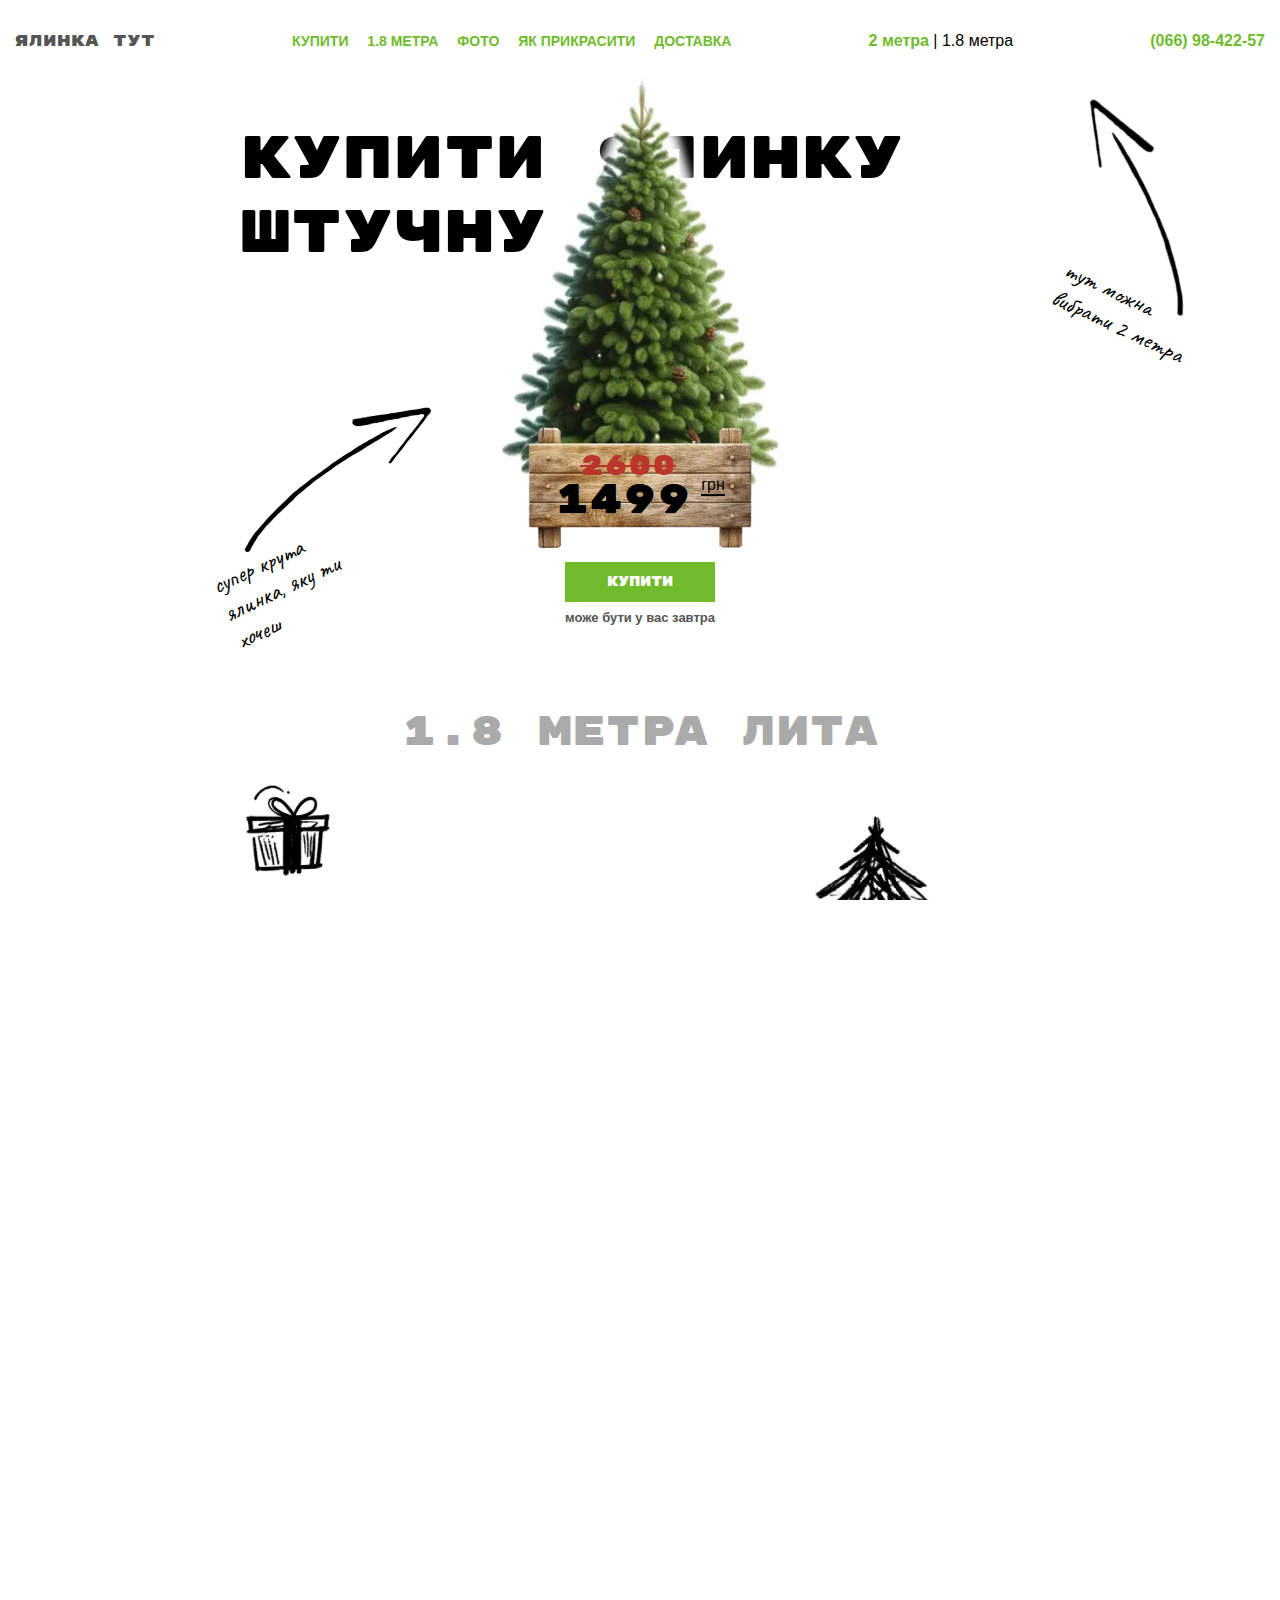
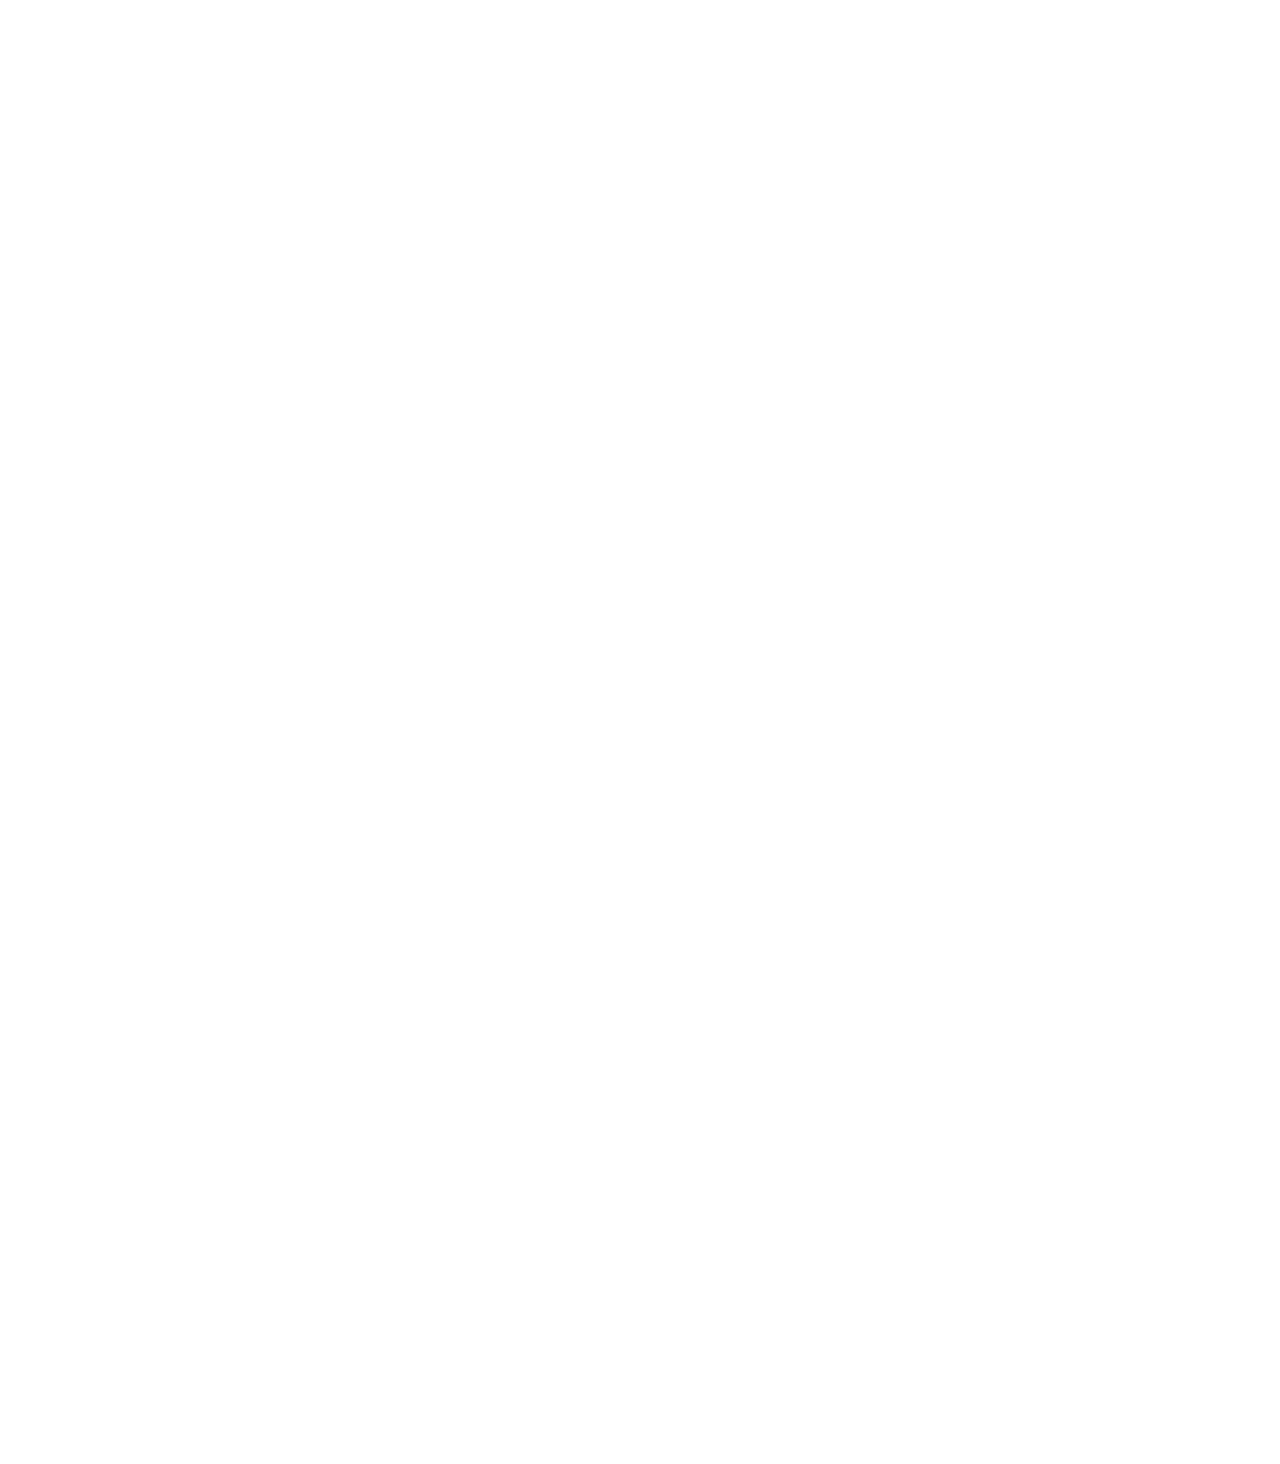
==== 180sm.html @ 0a66b837 "done with 1.8m page" ====
﻿<!DOCTYPE html>
<html lang="uk">
<head>
    <meta charset="utf-8" />
    <meta name="viewport" content="width=device-width, initial-scale=1">
    <title>Ялинка Штучна 1.8м - Купити з Доставкою (2100+ Замовлень)</title>
    <meta name="description" content="Штучна ялинка 1.8м доступна для замовлення. Відмінна якість, доставка по всій Україні. Швидка доставка та краща ціна на ринку. Понад 2100+ задоволених клієнтів">
    <meta name="keywords" content="штучна ялинка, купити ялинку, новорічна ялинка, ялинка 2 метри, доставка ялинки, прикраса ялинки, ялинка з доставкою Україна">
    <meta property="og:title" content="линка Штучна 1.8м" />
    <meta property="og:description" content="Штучна ялинка 1.8м доступна для замовлення. Відмінна якість, доставка по всій Україні. Швидка доставка та краща ціна на ринку. Понад 2100+ задоволених клієнтів">
    <meta property="og:type" content="product" />
    <meta property="og:site_name" content="Ялинка ТУТ">
    <meta property="og:url" content="https://elkatut.com/" />
    <meta property="og:image" content="https://elkatut.com/image/elka_180sm.webp" />
    <meta http-equiv="content-language" content="uk-UA">
    <meta name="robots" content="index, follow">
    <link rel="stylesheet" type="text/css" href="style.css">
    <link rel="preconnect" href="https://fonts.googleapis.com">
    <link rel="preconnect" href="https://fonts.gstatic.com" crossorigin>
    <script type="application/ld+json">
        {
            "@context": "https://schema.org",
            "@type": "Product",
            "name": "Ялинка Штучна 1.8м",
            "image": "/image/elka_180sm.webp",
            "description": "штучна ялинка служить роками, без догляду та чищення, полегшуючи святковий клопіт",
            "brand": {
                "@type": "Thing",
                "name": "Ялинка ТУТ"
            },
            "offers": {
                "@type": "Offer",
                "priceCurrency": "UAH",
                "price": "1499",
                "itemCondition": "https://schema.org/NewCondition",
                "availability": "https://schema.org/InStock",
                "seller": {
                    "@type": "Organization",
                    "name": "Ялинка ТУТ"
                }
            }
        }
    </script>
</head>
<body>
    <div id="preloader">
        ЯЛИНКА ТУТ
    </div>
    <header id="header" itemscope itemtype="http://schema.org/WebSite">
        <div class="header__box">
            <h3 class="logo">
                ЯЛИНКА ТУТ
            </h3>
            <nav class="nav" role="navigation" itemscope itemtype="http://schema.org/SiteNavigationElement">
                <a href="#promo" class="nav__item" itemprop="url">КУПИТИ</a>
                <a href="#about" class="nav__item" itemprop="url">1.8 МЕТРА</a>
                <a href="#photo" class="nav__item" itemprop="url">ФОТО</a>
                <a href="#question" class="nav__item" itemprop="url">ЯК ПРИКРАСИТИ</a>
                <a href="#delivery" class="nav__item" itemprop="url">ДОСТАВКА</a>
            </nav>
            <div class="lang">
                <a href="index.html" class="lang__item">2 метра</a> |
                <span class="lang__item">1.8 метра</span>
            </div>
            <div class="phone">
                <a href="tel:+380669842257" class="phone__item">(066) 98-422-57</a>
            </div>
        </div>
    </header>
    <main>
        <section id="promo" itemscope itemtype="http://schema.org/Product">
            <h1 class="promo__title" itemprop="name">КУПИТИ ЯЛИНКУ ШТУЧНУ</h1>
            <img src="image/elka_180sm.webp" class="promo__img" width="299" height="442" itemprop="image" alt="ялинка штучна фотографія">
            <div class="promo__price" itemprop="offers" itemscope itemtype="http://schema.org/Offer">
                <meta itemprop="priceCurrency" content="UAH">
                <span class="price__old">2600</span>
                <div class="price__new" itemprop="price">
                    <span class="price__amount">1499</span>
                    <span class="price__currency">грн</span>
                </div>
            </div>
            <button class="button__buy">КУПИТИ</button>
            <span class="promo__advice">може бути у вас завтра</span>
            <div class="promo__air air__left">
                <img src="image/arrow.png" width="195" height="150" loading="lazy" alt="показати">
                <p>супер крута ялинка, яку ти хочеш</p>
            </div>
            <div class="promo__air air__right">
                <img src="image/arrow.png" width="195" height="150" loading="lazy" alt="показати">
                <p>тут можна вибрати 2 метра</p>
            </div>
        </section>
        <section id="about" itemscope itemtype="http://schema.org/Thing">
            <h2 class="about__title" itemprop="name">1.8 МЕТРА ЛИТА</h2>
            <div class="wrap about__box">
                <div class="about__content">
                    <h3>Недорого</h3>
                    <p itemprop="description">
                        Ми маємо прямого постачальника ялинок із ціною 1499 грн. Тоді як вартість у конкурентів значно завищена.
                    </p>
                    <h3>Україна</h3>
                    <p>
                        Вже доставлено 2100+ замовлень у ваші міста: Київ, Хмельницький, Вінниця, Львів, Рівне та по всій Україні.
                    </p>
                </div>
                <img src="image/elka_sketch.webp" class="about__img" width="332" height="400" loading="lazy" itemprop="image" alt="малюнок ялинки">
                <div class="about__air">
                    <img src="image/christmas_gift.png" class="air__gift" width="100" height="100" loading="lazy" alt="подарунок">
                    <img src="image/deer.png" class="air__deer" width="118" height="150" loading="lazy" alt="новорічний олень">
                    <img src="image/star.png" class="air__star" width="79" height="100" loading="lazy" alt="різдвяна зірка">
                </div>
            </div>
        </section>
        <section id="photo" itemscope itemtype="http://schema.org/ItemList">
            <h2 class="photo__title">ФОТО</h2>
            <div class="wrap">
                <ol class="photo__list" itemprop="itemListElement" itemscope itemtype="http://schema.org/ListItem">
                    <li class="photo__item" itemprop="item" itemscope itemtype="http://schema.org/ImageObject">
                        <img src="image/mini_180sm_1.webp" width="171" height="128" loading="lazy" alt="фотографія ялинки">
                        <meta itemprop="name" content="фотографія ялинки"/>
                    </li>
                    <li class="photo__item" itemprop="item" itemscope itemtype="http://schema.org/ImageObject">
                        <img src="image/mini_180sm_2.webp" width="171" height="128" loading="lazy" alt="підставка для ялинки">
                        <meta itemprop="name" content="підставка для ялинки"/>
                    </li>
                    <li class="photo__item" itemprop="item" itemscope itemtype="http://schema.org/ImageObject">
                        <img src="image/mini_180sm_3.webp" width="171" height="128" loading="lazy" alt="вигляд збоку">
                        <meta itemprop="name" content="вигляд збоку"/>
                    </li>
                </ol>
                <div class="photo__frame">
                    <img src="image/photo_180sm.webp" width="533" height="400" loading="lazy" alt="фото елки">
                </div>
                <div class="photo__content">
                    <h3>В Наявності</h3>
                    <ul>
                        <li>- 1.8 метра висота</li>
                        <li>- 1.1 метра охоплення</li>
                        <li>- 14 рядів і 266 гілочок</li>
                        <li>- зелений колір</li>
                        <li>- 4.6 кг ваги</li>
                        <li>- 3 частини</li>
                        <li>- 3 ножки</li>
                        <li>- пласмасова підставка</li>
                        <li>- виробник: Україна</li>
                    </ul>
                    <button class="button__buy">КУПИТИ</button>
                </div>
            </div>
        </section>
        <section id="question" itemscope itemtype="http://schema.org/FAQPage">
            <h2 class="question__title">ЯК ПРИКРАСИТИ</h2>
            <dl class="question__list">
                <div class="question__item" itemscope itemprop="mainEntity" itemtype="http://schema.org/Question">
                    <dt itemprop="name">Як вибрати?</dt>
                    <dd itemprop="acceptedAnswer" itemscope itemtype="http://schema.org/Answer">
                        <span itemprop="text">
                            Вибирайте за стилем та ціною. Дивіться на фото, зверніть увагу на розміри, якість, тип хвої та знижку звичайно ж (:
                        </span>
                    </dd>
                    <img src="image/snowman.png" width="63" height="80" loading="lazy" alt="сніговик">
                </div>
                <div class="question__item" itemscope itemprop="mainEntity" itemtype="http://schema.org/Question">
                    <dt itemprop="name">Як гарно прикрасити?</dt>
                    <dd itemprop="acceptedAnswer" itemscope itemtype="http://schema.org/Answer">
                        <span itemprop="text">
                            Почніть із гірлянд, додайте кулі, використовуйте верхівку, увімкніть вогники та завершіть дрібними прикрасами для дітей.
                        </span>
                    </dd>
                    <img src="image/snow_hat.png" width="72" height="80" loading="lazy" alt="шапка">
                </div>
                <div class="question__item" itemscope itemprop="mainEntity" itemtype="http://schema.org/Question">
                    <dt itemprop="name">Як малювати ялинки?</dt>
                    <dd itemprop="acceptedAnswer" itemscope itemtype="http://schema.org/Answer">
                        <span itemprop="text">
                            Малюйте вертикальну лінію для стовбура, а потім зигзаги для гілок. Додайте прикраси, хвою та грайте з кольором.
                        </span>
                    </dd>
                    <img src="image/tree.png" width="55" height="80" loading="lazy" alt="малюнок ялинки">
                </div>
                <div class="question__item" itemscope itemprop="mainEntity" itemtype="http://schema.org/Question">
                    <dt itemprop="name">Де купити?</dt>
                    <dd itemprop="acceptedAnswer" itemscope itemtype="http://schema.org/Answer">
                        <span itemprop="text">
                            На сайті elkatut.com можна вибрати гарну ялинку та отримати її з доставкою прямо до дверей будинку.
                        </span>
                    </dd>
                    <img src="image/gift.png" width="77" height="80" loading="lazy" alt="подарунок">
                </div>
                <div class="question__item" itemscope itemprop="mainEntity" itemtype="http://schema.org/Question">
                    <dt itemprop="name">Як вбирати?</dt>
                    <dd itemprop="acceptedAnswer" itemscope itemtype="http://schema.org/Answer">
                        <span itemprop="text">
                            Розкидайте світильники, потім кулі різних розмірів, додайте мішуру-змійку, поставте верхівку-королеву і доповніть веселими дрібницями!
                        </span>
                    </dd>
                    <img src="image/sock.png" width="55" height="80" loading="lazy" alt="новорічний носок">
                </div>
                <div class="question__item" itemscope itemprop="mainEntity" itemtype="http://schema.org/Question">
                    <dt itemprop="name">Чим відрізняється від смереки?</dt>
                    <dd itemprop="acceptedAnswer" itemscope itemtype="http://schema.org/Answer">
                        <span itemprop="text">
                            Ялинка має більш щільні, м'які голки і гілки, що звисають, у той час як смерека - жорсткі, колючі голки і висхідні гілки.
                        </span>
                    </dd>
                    <img src="image/christmas_ball.png" width="63" height="80" loading="lazy" alt="різдвяна куля">
                </div>
            </dl>
        </section>
        <section id="delivery">
            <h2 class="delivery__title">ДОСТАВКА</h2>
            <div class="wrap delivery__box">
                <div class="delivery__option">
                    <h3>Оплата</h3>
                    <div class="delivery__img">
                        <img src="image/master_card.png" width="65" height="40" alt="кредитна карта">
                        <img src="image/hryvna.png" width="59" height="40" alt="готівка">
                    </div>
                    <p>Приймаємо платежі онлайн через кредитну карту і готівкою при наложеному платежі.</p>
                    <div class="advice">Ви можете придбати штучну ялинку: <h6>київ</h6>, <h6>львів</h6>, <h6>вінниця</h6>, <h6>хмельницький</h6> та в інших містах <h6>України</h6>.</div>
                </div>
                <div class="delivery__option">
                    <h3>Повернення</h3>
                    <div class="delivery__img">
                        <img src="image/nova_poshta.png" width="40" height="40" alt="нова пошта">
                        <img src="image/ukrposhta.png" width="27" height="40" alt="укр пошта">
                    </div>
                    <p>Ми відправляємо і новою поштою, і укр поштою.</p>
                    <div class="advice">Відсутність ознак використання товару, забруднень, сторонніх запахів; наявність ярликів; збережений товарний вигляд.</div>
                </div>
            </div>
            <button class="button__buy">КУПИТИ</button>
            <div class="delivery__air air__left">
                <img src="image/arrow.png" width="195" height="150" loading="lazy" alt="вибрати">
                <p>найкраща в житті покупка </p>
            </div>
            <div class="delivery__air air__right">
                <img src="image/arrow.png" width="195" height="150" loading="lazy" alt="вибрати">
                <p>ми тебе не змушуємо, бо ти сам цього хочеш (:</p>
            </div>
        </section>
    </main>
    <div id="modal">
        <div class="modal__content">
            <h2 class="modal__title">Замовити Ялинку</h2>
            <div class="wrap modal__box">
                <div class="modal__choice">
                    <strong>Оплата:</strong>
                    <div class="choice__item">
                        <label>Готівка
                            <input type="radio" name="payment" value="cash" checked>
                            <span class="radio__button">
                                <i class="check"></i>
                            </span>
                        </label>
                    </div>
                    <div class="choice__item">
                        <label>Кредитна карта
                            <input type="radio" name="payment" value="online">
                            <span class="radio__button">
                                <i class="check"></i>
                            </span>
                        </label>
                    </div>
                    <hr>
                    <strong>Доставка:</strong>
                    <div class="choice__item">
                        <label>Нова пошта
                            <input type="radio" name="service" value="nova" checked>
                            <span class="radio__button">
                                <i class="check"></i>
                            </span>
                        </label>
                    </div>
                    <div class="choice__item">
                        <label>Укр пошта
                            <input type="radio" name="service" value="ukr">
                            <span class="radio__button">
                                <i class="check"></i>
                            </span>
                        </label>
                    </div>
                </div>
                <div class="modal__contact">
                    <form id="formSubmit" class="contact__form" method="post">
                        <input type="text" id="name" name="name" placeholder="Тарас Шевченко" required>
                        <input type="tel" id="phone" name="phone" placeholder="067 35 55 499" required>
                        <input type="text" id="town" name="town" placeholder="місто Корець" required>
                        <input type="text" id="post" name="post" placeholder="Відділеня НП або УП" required>
                        <input type="hidden" name="title" value="Ялинка (1.8м)">
                        <input type="hidden" name="price" id="price" value="1499">
                        <input type="hidden" name="payment" id="payment" value="cash">
                        <input type="hidden" name="service" id="service" value="nova">
                        <input type="submit" value="Готово">
                    </form>
                    <div class="contact__or">- або -</div>
                    <div class="contact__social">
                        <h4 class="social__link" data-link="https://www.olx.ua/d/uk/obyavlenie/kupiti-monopolya-bank-bez-mezh-1200-zamovlen-IDU4BZt.html">OLX</h4>
                        <h4 class="social__link" data-link="https://t.me/managerr02">Телеграм</h4>
                        <a href="viber://add?number=380669842257" target="_blank">Вайбер</a>
                    </div>
                </div>
            </div>
        </div>
    </div>
    <!-- CSS and JS files -->
    <link href="https://fonts.googleapis.com/css2?family=Caveat:wght@400&family=Rubik+Mono+One&display=swap" rel="stylesheet">
    <script src="script.js" defer></script>
    <!-- Analytics -->
    <script async src="https://www.googletagmanager.com/gtag/js?id=G-5ESJX0ZSVE"></script>
    <script>
        window.dataLayer = window.dataLayer || [];
        function gtag() { dataLayer.push(arguments); }
        gtag('js', new Date());
        gtag('config', 'G-5ESJX0ZSVE');
    </script>
    <!-- Hotjar Tracking Code for https://monopolytut.com/ -->
    <script>
        (function (h, o, t, j, a, r) {
        h.hj =
            h.hj ||
            function () {
            (h.hj.q = h.hj.q || []).push(arguments);
            };
        h._hjSettings = { hjid: 3811296, hjsv: 6 };
        a = o.getElementsByTagName('head')[0];
        r = o.createElement('script');
        r.async = 1;
        r.src = t + h._hjSettings.hjid + j + h._hjSettings.hjsv;
        a.appendChild(r);
        })(window, document, 'https://static.hotjar.com/c/hotjar-', '.js?sv=');
    </script>
</body>
</html>
---- style.css ----
html,body{height:100%;margin:0;font-family:'Open Sans',sans-serif;scroll-behavior:smooth;overflow-x:hidden;cursor:url('cursor/default.png'),default}section{display:flex;flex-direction:column;align-items:center;padding:0 10px}a,button{text-decoration:none;font-weight:bold;color:#6fbb2c;cursor:url('cursor/pointer.png'),default}#preloader{position:fixed;top:0;left:0;width:100%;height:100%;display:flex;justify-content:center;align-items:center;font-family:monospace;font-weight:bold;font-size:16px;background-color:#FFF;color:#555;user-select:none;transition:opacity 1s ease,visibility 1s ease;visibility:visible;opacity:1;z-index:99}.preloader__hide{visibility:hidden!important;opacity:0!important}#header{margin:15px}#header .header__box{display:flex;justify-content:space-between;align-items:center}#header .logo{font-family:'Rubik Mono One',sans-serif;font-weight:400;font-size:16px;color:#555;user-select:none}#header .nav{font-size:14px}#header .nav .nav__item:not(:last-child){margin-right:15px}#header .phone{display:flex;flex-direction:column}#promo{position:relative}#promo .promo__title{max-width:800px;margin-bottom:-200px;font-family:'Rubik Mono One',sans-serif;font-weight:400;font-size:60px}#promo .promo__img{max-width:100%;max-height:442px}#promo .promo_description{display:flex;justify-content:center;align-items:center;width:380px;height:125px;margin-top:-100px;background-image:url('image/wood.webp');background-position:50%;background-size:contain;background-repeat:no-repeat;font-weight:bold;text-align:center}#promo .promo__price{display:flex;flex-direction:column;justify-content:center;align-items:center;width:230px;height:150px;margin-top:-100px;background-image:url('image/wood.webp');background-position:50%;background-size:contain;background-repeat:no-repeat;font-weight:bold;text-align:center}#promo .promo__price .price__old{margin-left:-24px;margin-bottom:-8px;font-family:'Rubik Mono One',sans-serif;font-weight:400;font-size:28px;text-decoration:line-through;color:#bb352c}#promo .promo__price .price__new{display:flex;align-items:flex-start}#promo .promo__price .price__new .price__amount{font-family:'Rubik Mono One',sans-serif;font-weight:400;font-size:40px}#promo .promo__price .price__new .price__currency{margin-left:10px;border-bottom:2px solid #000;font-weight:400}#promo .promo__advice{margin-top:8px;font-size:13px;font-weight:bold;color:#555}#promo .promo__air{position:absolute;top:50%;left:50%;font-family:'Caveat',cursive}#promo .promo__air p{width:150px;font-size:24px;transform:rotate(-25deg) translate(0,-50px)}#promo .air__left{transform:translate(-400px,50px)}#promo .air__right{top:0;transform:translate(400px,50px)}#promo .air__right img{transform:scaleX(-1);rotate:30deg}#promo .air__right p{transform:rotate(25deg) translate(0,-30px)}#about{position:relative;margin-top:50px}#about .about__title{font-family:'Rubik Mono One',sans-serif;font-weight:400;font-size:40px;color:#aaa}#about .about__box{display:flex;align-items:flex-end;max-width:800px}#about .about__content{margin-right:15px;z-index:2}#about .about__content h3{margin-bottom:10px;font-family:'Rubik Mono One',sans-serif;font-weight:400;font-size:18px;color:#555}#about .about__content p{margin-top:0;font-family:'Caveat',cursive;font-size:24px}#about .about__img{width:330px}#about .about__air{position:absolute;top:50%;left:50%;transform:translate(-50%,-50%);z-index:1}#about .about__air .air__gift{height:100px;transform:translate(-250px,-110px)}#about .about__air .air__deer{height:118px;transform:translate(-500px,175px)}#about .about__air .air__star{height:100px;transform:translate(400px,80px)}#photo{margin-top:50px}#photo .photo__title{font-family:'Rubik Mono One',sans-serif;font-weight:400;font-size:40px;color:#aaa}#photo .photo__box{display:flex}#photo .photo__list{position:relative;padding:0;width:170px;height:400px;list-style:none;overflow:hidden}#photo .photo__list img{width:170px}#photo .photo__list::after{content:'';position:absolute;bottom:0;left:0;width:100%;height:100px;background-image:linear-gradient(to top,#fff,transparent)}#photo .photo__frame{width:533px;margin:0 20px}#photo .photo__content h3{margin-bottom:10px;font-family:'Rubik Mono One',sans-serif;font-weight:400;font-size:18px;color:#555}#photo .photo__content ul{margin-top:0;padding:0;font-family:'Caveat',cursive;font-size:24px;list-style:none}#question{margin-top:50px}#question .question__title{font-family:'Rubik Mono One',sans-serif;font-weight:400;font-size:40px;color:#aaa}#question .question__list{display:flex;flex-wrap:wrap;justify-content:center;max-width:1200px}#question .question__list .question__item{position:relative;max-width:300px;margin-right:15px;margin-bottom:30px;padding-left:65px}#question .question__list .question__item dt{position:relative;margin-bottom:10px;font-family:'Rubik Mono One',sans-serif;font-weight:400;font-size:18px;color:#555;z-index:2}#question .question__list .question__item dd{position:relative;margin-top:0;padding:0;font-family:'Caveat',cursive;font-size:24px;list-style:none;z-index:2}#question .question__list .question__item img{position:absolute;left:0;top:40px;height:80px;z-index:1}#delivery{position:relative;margin-top:50px;padding-bottom:100px}#delivery .delivery__title{font-family:'Rubik Mono One',sans-serif;font-weight:400;font-size:40px;color:#aaa}#delivery .delivery__box{display:flex;justify-content:space-between;width:800px;margin-bottom:30px}#delivery .delivery__option{max-width:380px;font-family:'Caveat',cursive;font-size:24px}#delivery .delivery__option h3{margin-bottom:10px;font-family:'Rubik Mono One',sans-serif;font-weight:400;font-size:18px;color:#555}#delivery .delivery__option .delivery__img{height:40px}#delivery .delivery__option .delivery__img img{height:40px}#delivery .delivery__option .advice{display:flex;align-items:center;flex-wrap:wrap;font-size:18px;color:#555}#delivery .delivery__option .advice h6{margin:0 5px;font-size:18px}#delivery .delivery__air{position:absolute;top:50%;left:50%;font-family:'Caveat',cursive}#delivery .delivery__air p{width:150px;font-size:24px}#delivery .air__left{transform:translate(-400px,65px)}#delivery .air__left p{transform:rotate(-25deg) translate(-65px,-230px)}#delivery .air__left img{transform:scaleX(-1) rotate(210deg)}#delivery .air__right{top:0;transform:translate(200px,340px)}#delivery .air__right img{transform:rotate(210deg)}#delivery .air__right p{transform:rotate(25deg) translate(110px,-275px)}#modal{position:fixed;left:0;top:0;display:none;width:100%;height:100%;background-color:rgba(0,0,0,0.4);transition:opacity 1s ease;z-index:3}#modal .modal__content{display:flex;flex-direction:column;align-items:center;margin:auto;padding:20px;width:auto;background-color:#fefefe;border:1px solid #888;border-radius:15px;box-shadow:0 30px 15px -20px #333}#modal .modal__content .modal__title{margin-top:5px;font-family:'Rubik Mono One',sans-serif;font-weight:400;font-size:40px;color:#AAA}#modal .modal__content .modal__choice{display:flex;flex-direction:column;align-items:flex-end;width:200px;margin-right:15px}#modal .modal__content .modal__choice strong{margin:5px 0;font-family:'Rubik Mono One',sans-serif;font-weight:400;font-size:18px;color:#555}#modal .modal__content .modal__choice .choice__item{display:flex;align-items:center;margin-bottom:5px}#modal .modal__content .modal__choice .choice__item input[type="radio"]{display:none}#modal .modal__content .modal__choice .choice__item input[type="radio"]:checked+.radio__button .check{transform:translate(-50%,-50%) scale(1)}#modal .modal__content .modal__choice .choice__item .radio__button{width:20px;height:20px;margin-left:10px;border-radius:50%;background:#fff;border:2px solid #6fbb2c;display:inline-block;position:relative}#modal .modal__content .modal__choice .choice__item .radio__button .check{width:13px;height:13px;border-radius:50%;background:#6fbb2c;position:absolute;top:50%;left:50%;transform:translate(-50%,-50%) scale(0);transition:300ms transform ease-in-out}#modal .modal__content .modal__choice .choice__item label{display:flex;align-items:center;flex-wrap:wrap;font-size:18px;color:#555}#modal .modal__content .modal__choice .choice__item *{cursor:url('cursor/pointer.png'),default}#modal .modal__content .modal__contact{display:flex;flex-direction:column;align-items:center;width:230px}#modal .modal__content .modal__contact .contact__form{display:flex;flex-direction:column}#modal .modal__content .modal__contact .contact__form input{margin-top:5px;padding:12px 12px;font-size:16px;border:5px solid #c3c3c3;outline:0;cursor:url('cursor/pointer.png'),default}#modal .modal__content .modal__contact .contact__form input[type='submit']{padding:12px 20px;background:#6fbb2c;font-family:'Rubik Mono One',cursive;font-weight:400;color:#fff;outline:0;border:0}#modal .modal__content .modal__contact .contact__or{margin:15px 0}#modal .modal__content .modal__contact .contact__social{display:flex;justify-content:space-between;width:100%}#modal .modal__content .modal__contact .contact__social h4{margin:0;color:#6fbb2c;cursor:url('cursor/pointer.png'),default}.wrap{display:flex}.button__buy{width:150px;padding:12px 20px;background:#6fbb2c;font-family:'Rubik Mono One',cursive;font-weight:400;color:#fff;outline:0;border:0}img{-webkit-user-select:none;-moz-user-select:none;-ms-user-select:none;user-select:none;pointer-events:none}::selection{background-color:#AAA;color:#FFF}@media(max-width:862px){#header .logo{display:none}#header .nav{display:none}#promo .promo__title{font-size:42px}#promo .promo__air{display:none}#about .about__box{flex-direction:column;align-items:center}#about .about__air{display:none}#photo .wrap{flex-direction:column;align-items:center}#photo .photo__list{display:flex;height:auto;width:auto}#delivery .delivery__box{flex-direction:column;align-items:center;width:auto;padding:10px}#delivery .delivery__air{display:none}#modal .modal__content{margin:30px;overflow-y:scroll}#modal .modal__content .modal__title{font-size:30px;text-align:center}#modal .modal__content .modal__box{flex-direction:column;align-items:flex-end}#modal .modal__content .modal__choice{margin-right:0}}
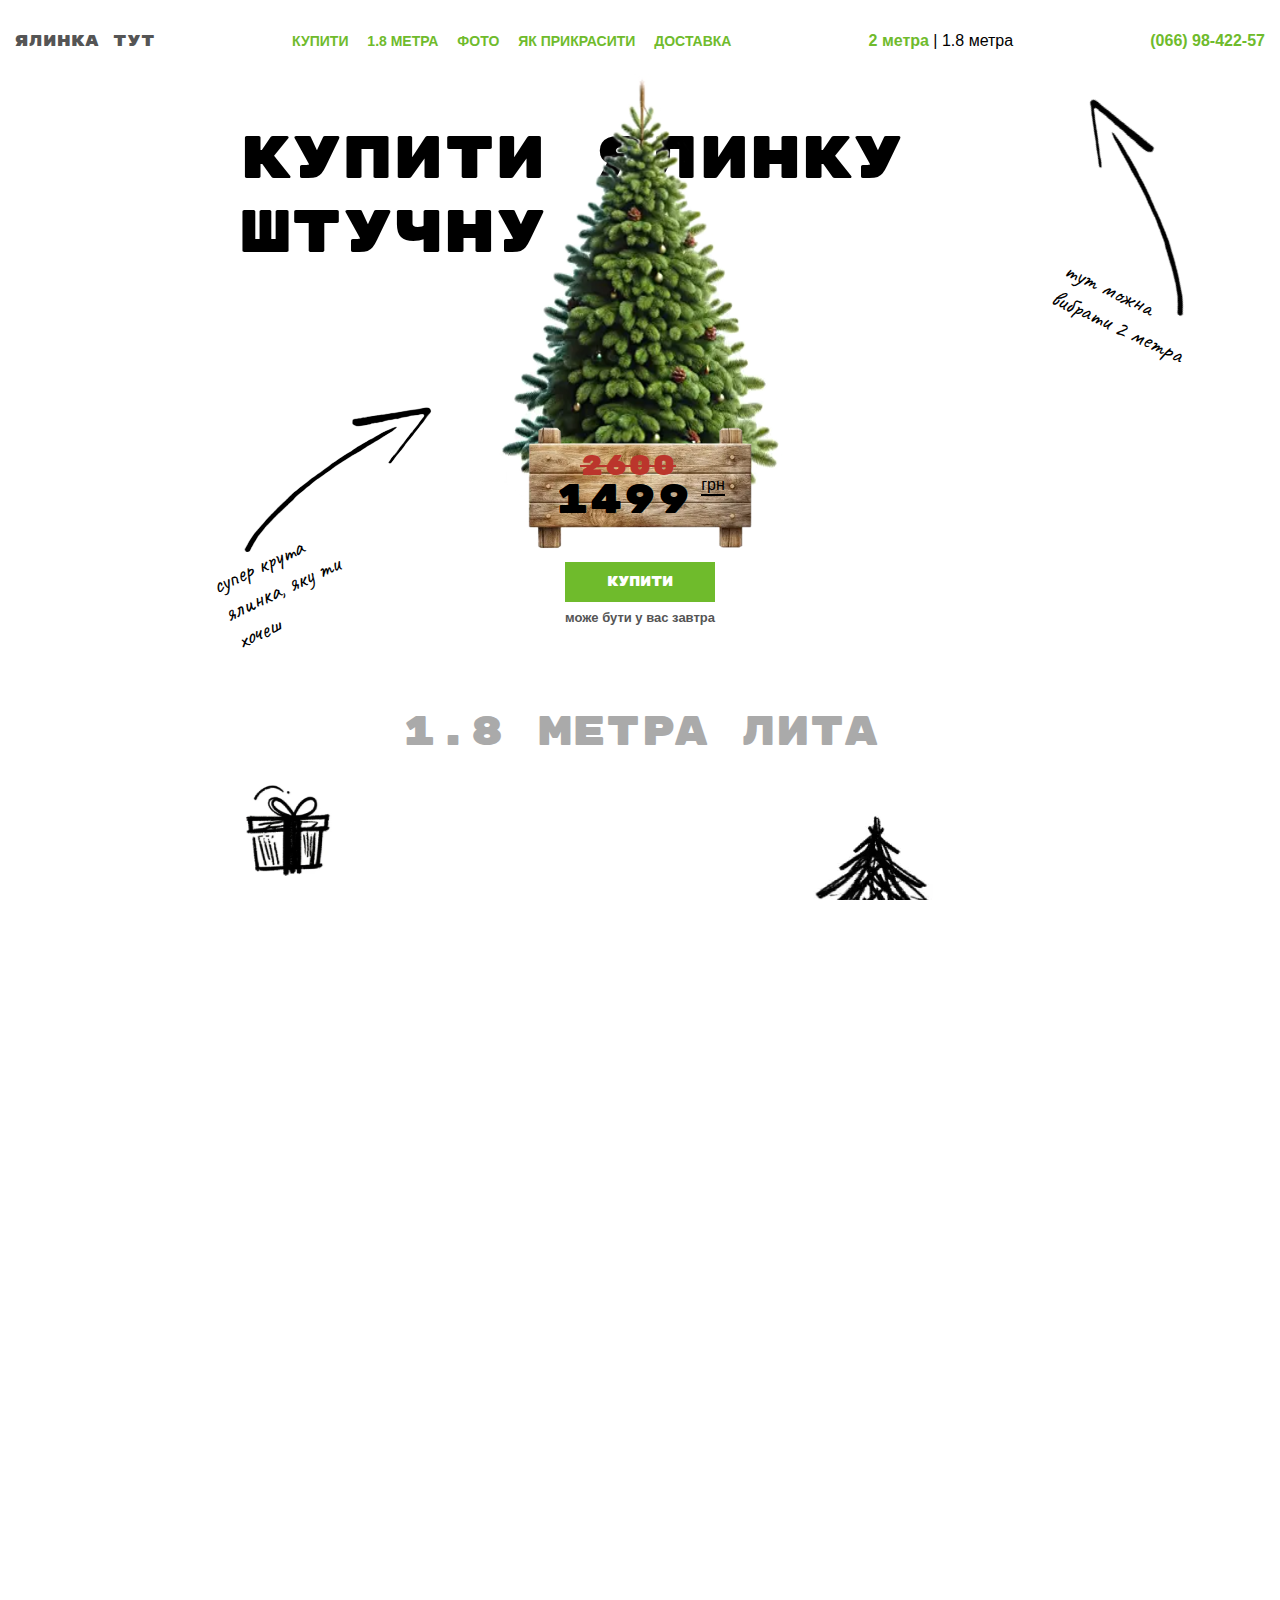
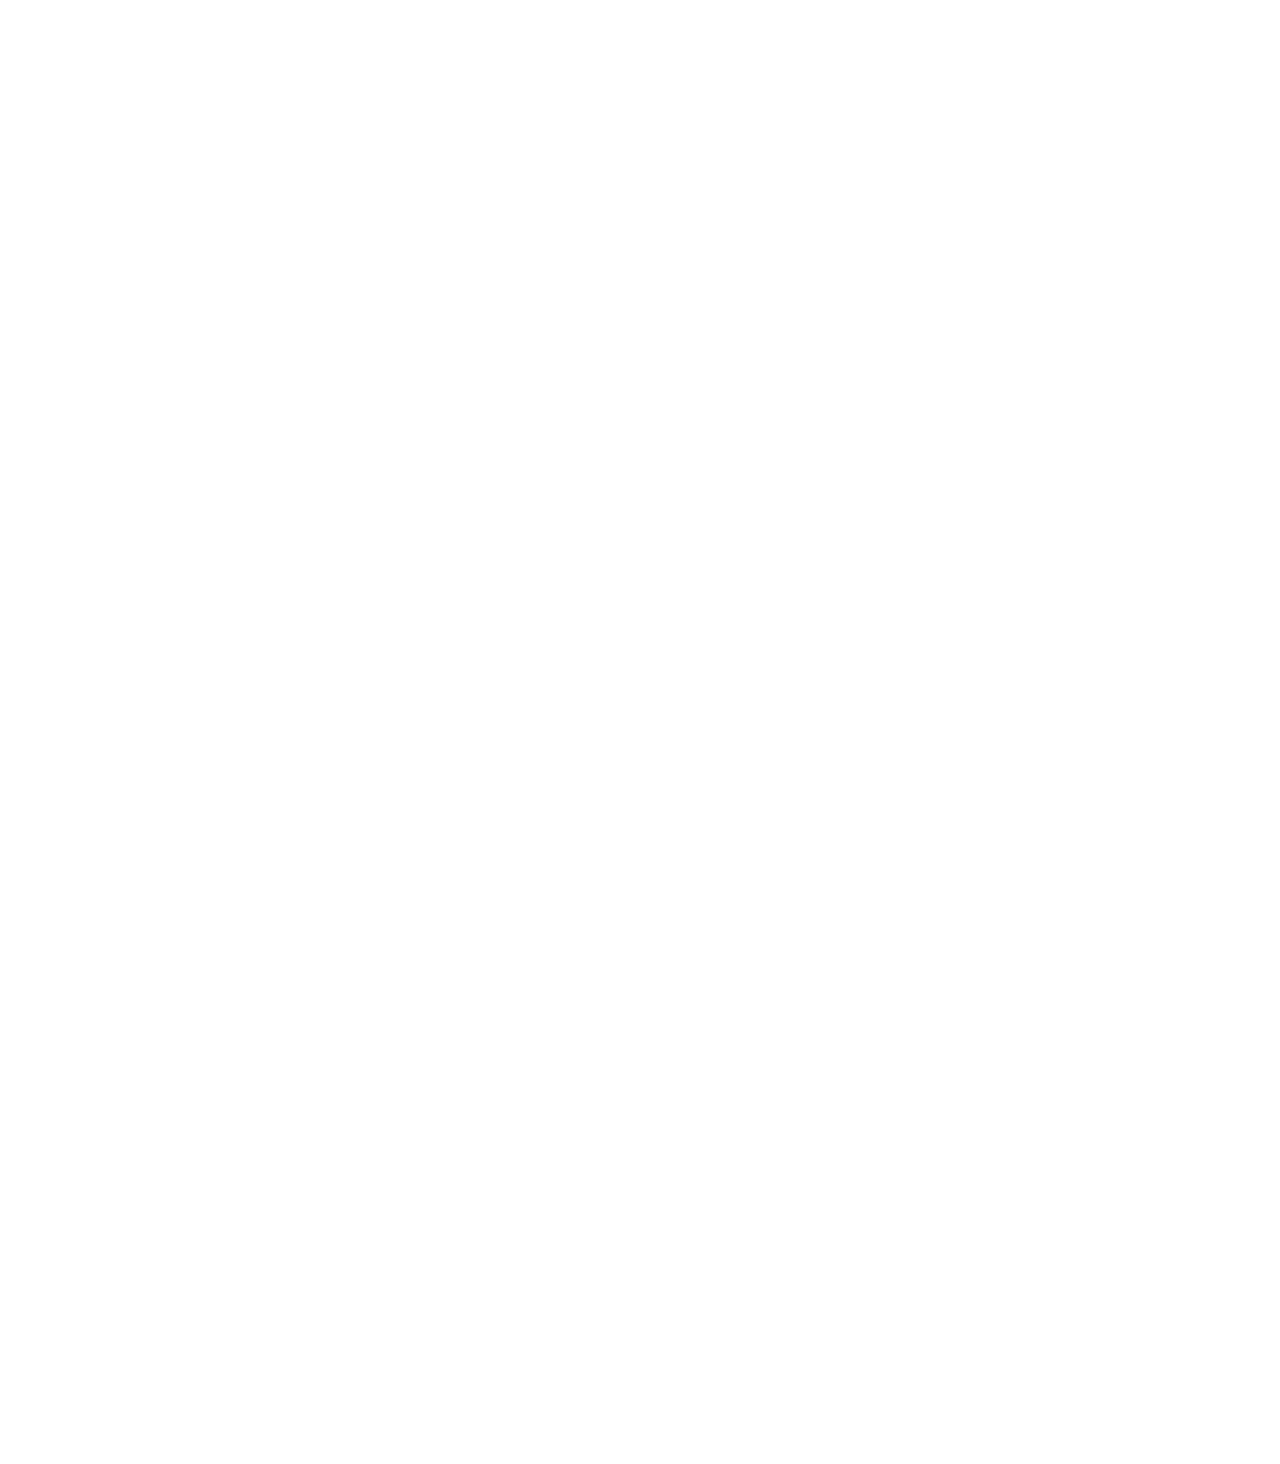
==== commit a2bfeb09: "fixed adaptive for smartphones and update analytics link" ====
--- a/180sm.html
+++ b/180sm.html
@@ -59,7 +59,7 @@
                 <a href="#delivery" class="nav__item" itemprop="url">ДОСТАВКА</a>
             </nav>
             <div class="lang">
-                <a href="index.html" class="lang__item">2 метра</a> |
+                <a href="/" class="lang__item">2 метра</a> |
                 <span class="lang__item">1.8 метра</span>
             </div>
             <div class="phone">
@@ -307,12 +307,12 @@
     <link href="https://fonts.googleapis.com/css2?family=Caveat:wght@400&family=Rubik+Mono+One&display=swap" rel="stylesheet">
     <script src="script.js" defer></script>
     <!-- Analytics -->
-    <script async src="https://www.googletagmanager.com/gtag/js?id=G-5ESJX0ZSVE"></script>
+    <script async src="https://www.googletagmanager.com/gtag/js?id=G-22LNSMKS82"></script>
     <script>
         window.dataLayer = window.dataLayer || [];
         function gtag() { dataLayer.push(arguments); }
         gtag('js', new Date());
-        gtag('config', 'G-5ESJX0ZSVE');
+        gtag('config', 'G-22LNSMKS82');
     </script>
     <!-- Hotjar Tracking Code for https://monopolytut.com/ -->
     <script>
--- a/style.css
+++ b/style.css
@@ -1 +1 @@
-html,body{height:100%;margin:0;font-family:'Open Sans',sans-serif;scroll-behavior:smooth;overflow-x:hidden;cursor:url('cursor/default.png'),default}section{display:flex;flex-direction:column;align-items:center;padding:0 10px}a,button{text-decoration:none;font-weight:bold;color:#6fbb2c;cursor:url('cursor/pointer.png'),default}#preloader{position:fixed;top:0;left:0;width:100%;height:100%;display:flex;justify-content:center;align-items:center;font-family:monospace;font-weight:bold;font-size:16px;background-color:#FFF;color:#555;user-select:none;transition:opacity 1s ease,visibility 1s ease;visibility:visible;opacity:1;z-index:99}.preloader__hide{visibility:hidden!important;opacity:0!important}#header{margin:15px}#header .header__box{display:flex;justify-content:space-between;align-items:center}#header .logo{font-family:'Rubik Mono One',sans-serif;font-weight:400;font-size:16px;color:#555;user-select:none}#header .nav{font-size:14px}#header .nav .nav__item:not(:last-child){margin-right:15px}#header .phone{display:flex;flex-direction:column}#promo{position:relative}#promo .promo__title{max-width:800px;margin-bottom:-200px;font-family:'Rubik Mono One',sans-serif;font-weight:400;font-size:60px}#promo .promo__img{max-width:100%;max-height:442px}#promo .promo_description{display:flex;justify-content:center;align-items:center;width:380px;height:125px;margin-top:-100px;background-image:url('image/wood.webp');background-position:50%;background-size:contain;background-repeat:no-repeat;font-weight:bold;text-align:center}#promo .promo__price{display:flex;flex-direction:column;justify-content:center;align-items:center;width:230px;height:150px;margin-top:-100px;background-image:url('image/wood.webp');background-position:50%;background-size:contain;background-repeat:no-repeat;font-weight:bold;text-align:center}#promo .promo__price .price__old{margin-left:-24px;margin-bottom:-8px;font-family:'Rubik Mono One',sans-serif;font-weight:400;font-size:28px;text-decoration:line-through;color:#bb352c}#promo .promo__price .price__new{display:flex;align-items:flex-start}#promo .promo__price .price__new .price__amount{font-family:'Rubik Mono One',sans-serif;font-weight:400;font-size:40px}#promo .promo__price .price__new .price__currency{margin-left:10px;border-bottom:2px solid #000;font-weight:400}#promo .promo__advice{margin-top:8px;font-size:13px;font-weight:bold;color:#555}#promo .promo__air{position:absolute;top:50%;left:50%;font-family:'Caveat',cursive}#promo .promo__air p{width:150px;font-size:24px;transform:rotate(-25deg) translate(0,-50px)}#promo .air__left{transform:translate(-400px,50px)}#promo .air__right{top:0;transform:translate(400px,50px)}#promo .air__right img{transform:scaleX(-1);rotate:30deg}#promo .air__right p{transform:rotate(25deg) translate(0,-30px)}#about{position:relative;margin-top:50px}#about .about__title{font-family:'Rubik Mono One',sans-serif;font-weight:400;font-size:40px;color:#aaa}#about .about__box{display:flex;align-items:flex-end;max-width:800px}#about .about__content{margin-right:15px;z-index:2}#about .about__content h3{margin-bottom:10px;font-family:'Rubik Mono One',sans-serif;font-weight:400;font-size:18px;color:#555}#about .about__content p{margin-top:0;font-family:'Caveat',cursive;font-size:24px}#about .about__img{width:330px}#about .about__air{position:absolute;top:50%;left:50%;transform:translate(-50%,-50%);z-index:1}#about .about__air .air__gift{height:100px;transform:translate(-250px,-110px)}#about .about__air .air__deer{height:118px;transform:translate(-500px,175px)}#about .about__air .air__star{height:100px;transform:translate(400px,80px)}#photo{margin-top:50px}#photo .photo__title{font-family:'Rubik Mono One',sans-serif;font-weight:400;font-size:40px;color:#aaa}#photo .photo__box{display:flex}#photo .photo__list{position:relative;padding:0;width:170px;height:400px;list-style:none;overflow:hidden}#photo .photo__list img{width:170px}#photo .photo__list::after{content:'';position:absolute;bottom:0;left:0;width:100%;height:100px;background-image:linear-gradient(to top,#fff,transparent)}#photo .photo__frame{width:533px;margin:0 20px}#photo .photo__content h3{margin-bottom:10px;font-family:'Rubik Mono One',sans-serif;font-weight:400;font-size:18px;color:#555}#photo .photo__content ul{margin-top:0;padding:0;font-family:'Caveat',cursive;font-size:24px;list-style:none}#question{margin-top:50px}#question .question__title{font-family:'Rubik Mono One',sans-serif;font-weight:400;font-size:40px;color:#aaa}#question .question__list{display:flex;flex-wrap:wrap;justify-content:center;max-width:1200px}#question .question__list .question__item{position:relative;max-width:300px;margin-right:15px;margin-bottom:30px;padding-left:65px}#question .question__list .question__item dt{position:relative;margin-bottom:10px;font-family:'Rubik Mono One',sans-serif;font-weight:400;font-size:18px;color:#555;z-index:2}#question .question__list .question__item dd{position:relative;margin-top:0;padding:0;font-family:'Caveat',cursive;font-size:24px;list-style:none;z-index:2}#question .question__list .question__item img{position:absolute;left:0;top:40px;height:80px;z-index:1}#delivery{position:relative;margin-top:50px;padding-bottom:100px}#delivery .delivery__title{font-family:'Rubik Mono One',sans-serif;font-weight:400;font-size:40px;color:#aaa}#delivery .delivery__box{display:flex;justify-content:space-between;width:800px;margin-bottom:30px}#delivery .delivery__option{max-width:380px;font-family:'Caveat',cursive;font-size:24px}#delivery .delivery__option h3{margin-bottom:10px;font-family:'Rubik Mono One',sans-serif;font-weight:400;font-size:18px;color:#555}#delivery .delivery__option .delivery__img{height:40px}#delivery .delivery__option .delivery__img img{height:40px}#delivery .delivery__option .advice{display:flex;align-items:center;flex-wrap:wrap;font-size:18px;color:#555}#delivery .delivery__option .advice h6{margin:0 5px;font-size:18px}#delivery .delivery__air{position:absolute;top:50%;left:50%;font-family:'Caveat',cursive}#delivery .delivery__air p{width:150px;font-size:24px}#delivery .air__left{transform:translate(-400px,65px)}#delivery .air__left p{transform:rotate(-25deg) translate(-65px,-230px)}#delivery .air__left img{transform:scaleX(-1) rotate(210deg)}#delivery .air__right{top:0;transform:translate(200px,340px)}#delivery .air__right img{transform:rotate(210deg)}#delivery .air__right p{transform:rotate(25deg) translate(110px,-275px)}#modal{position:fixed;left:0;top:0;display:none;width:100%;height:100%;background-color:rgba(0,0,0,0.4);transition:opacity 1s ease;z-index:3}#modal .modal__content{display:flex;flex-direction:column;align-items:center;margin:auto;padding:20px;width:auto;background-color:#fefefe;border:1px solid #888;border-radius:15px;box-shadow:0 30px 15px -20px #333}#modal .modal__content .modal__title{margin-top:5px;font-family:'Rubik Mono One',sans-serif;font-weight:400;font-size:40px;color:#AAA}#modal .modal__content .modal__choice{display:flex;flex-direction:column;align-items:flex-end;width:200px;margin-right:15px}#modal .modal__content .modal__choice strong{margin:5px 0;font-family:'Rubik Mono One',sans-serif;font-weight:400;font-size:18px;color:#555}#modal .modal__content .modal__choice .choice__item{display:flex;align-items:center;margin-bottom:5px}#modal .modal__content .modal__choice .choice__item input[type="radio"]{display:none}#modal .modal__content .modal__choice .choice__item input[type="radio"]:checked+.radio__button .check{transform:translate(-50%,-50%) scale(1)}#modal .modal__content .modal__choice .choice__item .radio__button{width:20px;height:20px;margin-left:10px;border-radius:50%;background:#fff;border:2px solid #6fbb2c;display:inline-block;position:relative}#modal .modal__content .modal__choice .choice__item .radio__button .check{width:13px;height:13px;border-radius:50%;background:#6fbb2c;position:absolute;top:50%;left:50%;transform:translate(-50%,-50%) scale(0);transition:300ms transform ease-in-out}#modal .modal__content .modal__choice .choice__item label{display:flex;align-items:center;flex-wrap:wrap;font-size:18px;color:#555}#modal .modal__content .modal__choice .choice__item *{cursor:url('cursor/pointer.png'),default}#modal .modal__content .modal__contact{display:flex;flex-direction:column;align-items:center;width:230px}#modal .modal__content .modal__contact .contact__form{display:flex;flex-direction:column}#modal .modal__content .modal__contact .contact__form input{margin-top:5px;padding:12px 12px;font-size:16px;border:5px solid #c3c3c3;outline:0;cursor:url('cursor/pointer.png'),default}#modal .modal__content .modal__contact .contact__form input[type='submit']{padding:12px 20px;background:#6fbb2c;font-family:'Rubik Mono One',cursive;font-weight:400;color:#fff;outline:0;border:0}#modal .modal__content .modal__contact .contact__or{margin:15px 0}#modal .modal__content .modal__contact .contact__social{display:flex;justify-content:space-between;width:100%}#modal .modal__content .modal__contact .contact__social h4{margin:0;color:#6fbb2c;cursor:url('cursor/pointer.png'),default}.wrap{display:flex}.button__buy{width:150px;padding:12px 20px;background:#6fbb2c;font-family:'Rubik Mono One',cursive;font-weight:400;color:#fff;outline:0;border:0}img{-webkit-user-select:none;-moz-user-select:none;-ms-user-select:none;user-select:none;pointer-events:none}::selection{background-color:#AAA;color:#FFF}@media(max-width:862px){#header .logo{display:none}#header .nav{display:none}#promo .promo__title{font-size:42px}#promo .promo__air{display:none}#about .about__box{flex-direction:column;align-items:center}#about .about__air{display:none}#photo .wrap{flex-direction:column;align-items:center}#photo .photo__list{display:flex;height:auto;width:auto}#delivery .delivery__box{flex-direction:column;align-items:center;width:auto;padding:10px}#delivery .delivery__air{display:none}#modal .modal__content{margin:30px;overflow-y:scroll}#modal .modal__content .modal__title{font-size:30px;text-align:center}#modal .modal__content .modal__box{flex-direction:column;align-items:flex-end}#modal .modal__content .modal__choice{margin-right:0}}+html,body{height:100%;margin:0;font-family:'Open Sans',sans-serif;scroll-behavior:smooth;overflow-x:hidden;cursor:url('cursor/default.png'),default}section{display:flex;flex-direction:column;align-items:center;padding:0 10px}a,button{text-decoration:none;font-weight:bold;color:#6fbb2c;cursor:url('cursor/pointer.png'),default}#preloader{position:fixed;top:0;left:0;width:100%;height:100%;display:flex;justify-content:center;align-items:center;font-family:monospace;font-weight:bold;font-size:16px;background-color:#FFF;color:#555;user-select:none;transition:opacity 1s ease,visibility 1s ease;visibility:visible;opacity:1;z-index:99}.preloader__hide{visibility:hidden!important;opacity:0!important}#header{margin:15px}#header .header__box{display:flex;justify-content:space-between;align-items:center}#header .logo{font-family:'Rubik Mono One',sans-serif;font-weight:400;font-size:16px;color:#555;user-select:none}#header .nav{font-size:14px}#header .nav .nav__item:not(:last-child){margin-right:15px}#header .phone{display:flex;flex-direction:column}#promo{position:relative}#promo .promo__title{max-width:800px;margin-bottom:-200px;font-family:'Rubik Mono One',sans-serif;font-weight:400;font-size:60px;word-break:break-word}#promo .promo__img{max-width:100%;max-height:442px}#promo .promo__price{display:flex;flex-direction:column;justify-content:center;align-items:center;width:230px;height:150px;margin-top:-100px;background-image:url('image/wood.webp');background-position:50%;background-size:contain;background-repeat:no-repeat;font-weight:bold;text-align:center}#promo .promo__price .price__old{margin-left:-24px;margin-bottom:-8px;font-family:'Rubik Mono One',sans-serif;font-weight:400;font-size:28px;text-decoration:line-through;color:#bb352c}#promo .promo__price .price__new{display:flex;align-items:flex-start}#promo .promo__price .price__new .price__amount{font-family:'Rubik Mono One',sans-serif;font-weight:400;font-size:40px}#promo .promo__price .price__new .price__currency{margin-left:10px;border-bottom:2px solid #000;font-weight:400}#promo .promo__advice{margin-top:8px;font-size:13px;font-weight:bold;color:#555}#promo .promo__air{position:absolute;top:50%;left:50%;font-family:'Caveat',cursive}#promo .promo__air p{width:150px;font-size:24px;transform:rotate(-25deg) translate(0,-50px)}#promo .air__left{transform:translate(-400px,50px)}#promo .air__right{top:0;transform:translate(400px,50px)}#promo .air__right img{transform:scaleX(-1);rotate:30deg}#promo .air__right p{transform:rotate(25deg) translate(0,-30px)}#about{position:relative;margin-top:50px}#about .about__title{font-family:'Rubik Mono One',sans-serif;font-weight:400;font-size:40px;color:#aaa}#about .about__box{display:flex;align-items:flex-end;max-width:800px}#about .about__content{margin-right:15px;z-index:2}#about .about__content h3{margin-bottom:10px;font-family:'Rubik Mono One',sans-serif;font-weight:400;font-size:18px;color:#555}#about .about__content p{margin-top:0;font-family:'Caveat',cursive;font-size:24px}#about .about__img{width:330px}#about .about__air{position:absolute;top:50%;left:50%;transform:translate(-50%,-50%);z-index:1}#about .about__air .air__gift{height:100px;transform:translate(-250px,-110px)}#about .about__air .air__deer{height:118px;transform:translate(-500px,175px)}#about .about__air .air__star{height:100px;transform:translate(400px,80px)}#photo{margin-top:50px}#photo .photo__title{font-family:'Rubik Mono One',sans-serif;font-weight:400;font-size:40px;color:#aaa}#photo .photo__box{display:flex}#photo .photo__list{position:relative;padding:0;width:170px;height:400px;list-style:none;overflow:hidden}#photo .photo__list img{width:170px}#photo .photo__list::after{content:'';position:absolute;bottom:0;left:0;width:100%;height:100px;background-image:linear-gradient(to top,#fff,transparent)}#photo .photo__frame{width:533px;margin:0 20px}#photo .photo__content h3{margin-bottom:10px;font-family:'Rubik Mono One',sans-serif;font-weight:400;font-size:18px;color:#555}#photo .photo__content ul{margin-top:0;padding:0;font-family:'Caveat',cursive;font-size:24px;list-style:none}#question{margin-top:50px}#question .question__title{font-family:'Rubik Mono One',sans-serif;font-weight:400;font-size:40px;color:#aaa}#question .question__list{display:flex;flex-wrap:wrap;justify-content:center;max-width:1200px}#question .question__list .question__item{position:relative;max-width:300px;margin-right:15px;margin-bottom:30px;padding-left:65px}#question .question__list .question__item dt{position:relative;margin-bottom:10px;font-family:'Rubik Mono One',sans-serif;font-weight:400;font-size:18px;color:#555;z-index:2}#question .question__list .question__item dd{position:relative;margin-top:0;padding:0;font-family:'Caveat',cursive;font-size:24px;list-style:none;z-index:2}#question .question__list .question__item img{position:absolute;left:0;top:40px;height:80px;z-index:1}#delivery{position:relative;margin-top:50px;padding-bottom:100px}#delivery .delivery__title{font-family:'Rubik Mono One',sans-serif;font-weight:400;font-size:40px;color:#aaa}#delivery .delivery__box{display:flex;justify-content:space-between;width:800px;margin-bottom:30px}#delivery .delivery__option{max-width:380px;font-family:'Caveat',cursive;font-size:24px}#delivery .delivery__option h3{margin-bottom:10px;font-family:'Rubik Mono One',sans-serif;font-weight:400;font-size:18px;color:#555}#delivery .delivery__option .delivery__img{height:40px}#delivery .delivery__option .delivery__img img{height:40px}#delivery .delivery__option .advice{display:flex;align-items:center;flex-wrap:wrap;font-size:18px;color:#555}#delivery .delivery__option .advice h6{margin:0 5px;font-size:18px}#delivery .delivery__air{position:absolute;top:50%;left:50%;font-family:'Caveat',cursive}#delivery .delivery__air p{width:150px;font-size:24px}#delivery .air__left{transform:translate(-400px,65px)}#delivery .air__left p{transform:rotate(-25deg) translate(-65px,-230px)}#delivery .air__left img{transform:scaleX(-1) rotate(210deg)}#delivery .air__right{top:0;transform:translate(200px,340px)}#delivery .air__right img{transform:rotate(210deg)}#delivery .air__right p{transform:rotate(25deg) translate(110px,-275px)}#modal{position:fixed;left:0;top:0;display:none;width:100%;height:100%;background-color:rgba(0,0,0,0.4);transition:opacity 1s ease;z-index:3}#modal .modal__content{display:flex;flex-direction:column;align-items:center;margin:auto;padding:20px;width:auto;background-color:#fefefe;border:1px solid #888;border-radius:15px;box-shadow:0 30px 15px -20px #333}#modal .modal__content .modal__title{margin-top:5px;font-family:'Rubik Mono One',sans-serif;font-weight:400;font-size:40px;color:#AAA}#modal .modal__content .modal__choice{display:flex;flex-direction:column;align-items:flex-end;width:200px;margin-right:15px}#modal .modal__content .modal__choice strong{margin:5px 0;font-family:'Rubik Mono One',sans-serif;font-weight:400;font-size:18px;color:#555}#modal .modal__content .modal__choice .choice__item{display:flex;align-items:center;margin-bottom:5px}#modal .modal__content .modal__choice .choice__item input[type="radio"]{display:none}#modal .modal__content .modal__choice .choice__item input[type="radio"]:checked+.radio__button .check{transform:translate(-50%,-50%) scale(1)}#modal .modal__content .modal__choice .choice__item .radio__button{width:20px;height:20px;margin-left:10px;border-radius:50%;background:#fff;border:2px solid #6fbb2c;display:inline-block;position:relative}#modal .modal__content .modal__choice .choice__item .radio__button .check{width:13px;height:13px;border-radius:50%;background:#6fbb2c;position:absolute;top:50%;left:50%;transform:translate(-50%,-50%) scale(0);transition:300ms transform ease-in-out}#modal .modal__content .modal__choice .choice__item label{display:flex;align-items:center;flex-wrap:wrap;font-size:18px;color:#555}#modal .modal__content .modal__choice .choice__item *{cursor:url('cursor/pointer.png'),default}#modal .modal__content .modal__contact{display:flex;flex-direction:column;align-items:center;width:230px}#modal .modal__content .modal__contact .contact__form{display:flex;flex-direction:column}#modal .modal__content .modal__contact .contact__form input{margin-top:5px;padding:12px 12px;font-size:16px;border:5px solid #c3c3c3;outline:0;cursor:url('cursor/pointer.png'),default}#modal .modal__content .modal__contact .contact__form input[type='submit']{padding:12px 20px;background:#6fbb2c;font-family:'Rubik Mono One',cursive;font-weight:400;color:#fff;outline:0;border:0}#modal .modal__content .modal__contact .contact__or{margin:15px 0}#modal .modal__content .modal__contact .contact__social{display:flex;justify-content:space-between;width:100%}#modal .modal__content .modal__contact .contact__social h4{margin:0;color:#6fbb2c;cursor:url('cursor/pointer.png'),default}.wrap{display:flex}.button__buy{width:150px;padding:12px 20px;background:#6fbb2c;font-family:'Rubik Mono One',cursive;font-weight:400;color:#fff;outline:0;border:0}img{-webkit-user-select:none;-moz-user-select:none;-ms-user-select:none;user-select:none;pointer-events:none}::selection{background-color:#AAA;color:#FFF}@media(max-width:862px){#header .logo{display:none}#header .nav{display:none}#promo .promo__title{font-size:42px;margin-bottom:-75px}#promo .promo__air{display:none}#about .about__box{flex-direction:column;align-items:center}#about .about__air{display:none}#photo .wrap{flex-direction:column;align-items:center}#photo .photo__list{display:flex;height:auto;width:auto}#delivery .delivery__box{flex-direction:column;align-items:center;width:auto;padding:10px}#delivery .delivery__air{display:none}#modal .modal__content{margin:30px;overflow-y:scroll}#modal .modal__content .modal__title{font-size:30px;text-align:center}#modal .modal__content .modal__box{flex-direction:column;align-items:flex-end}#modal .modal__content .modal__choice{margin-right:0}}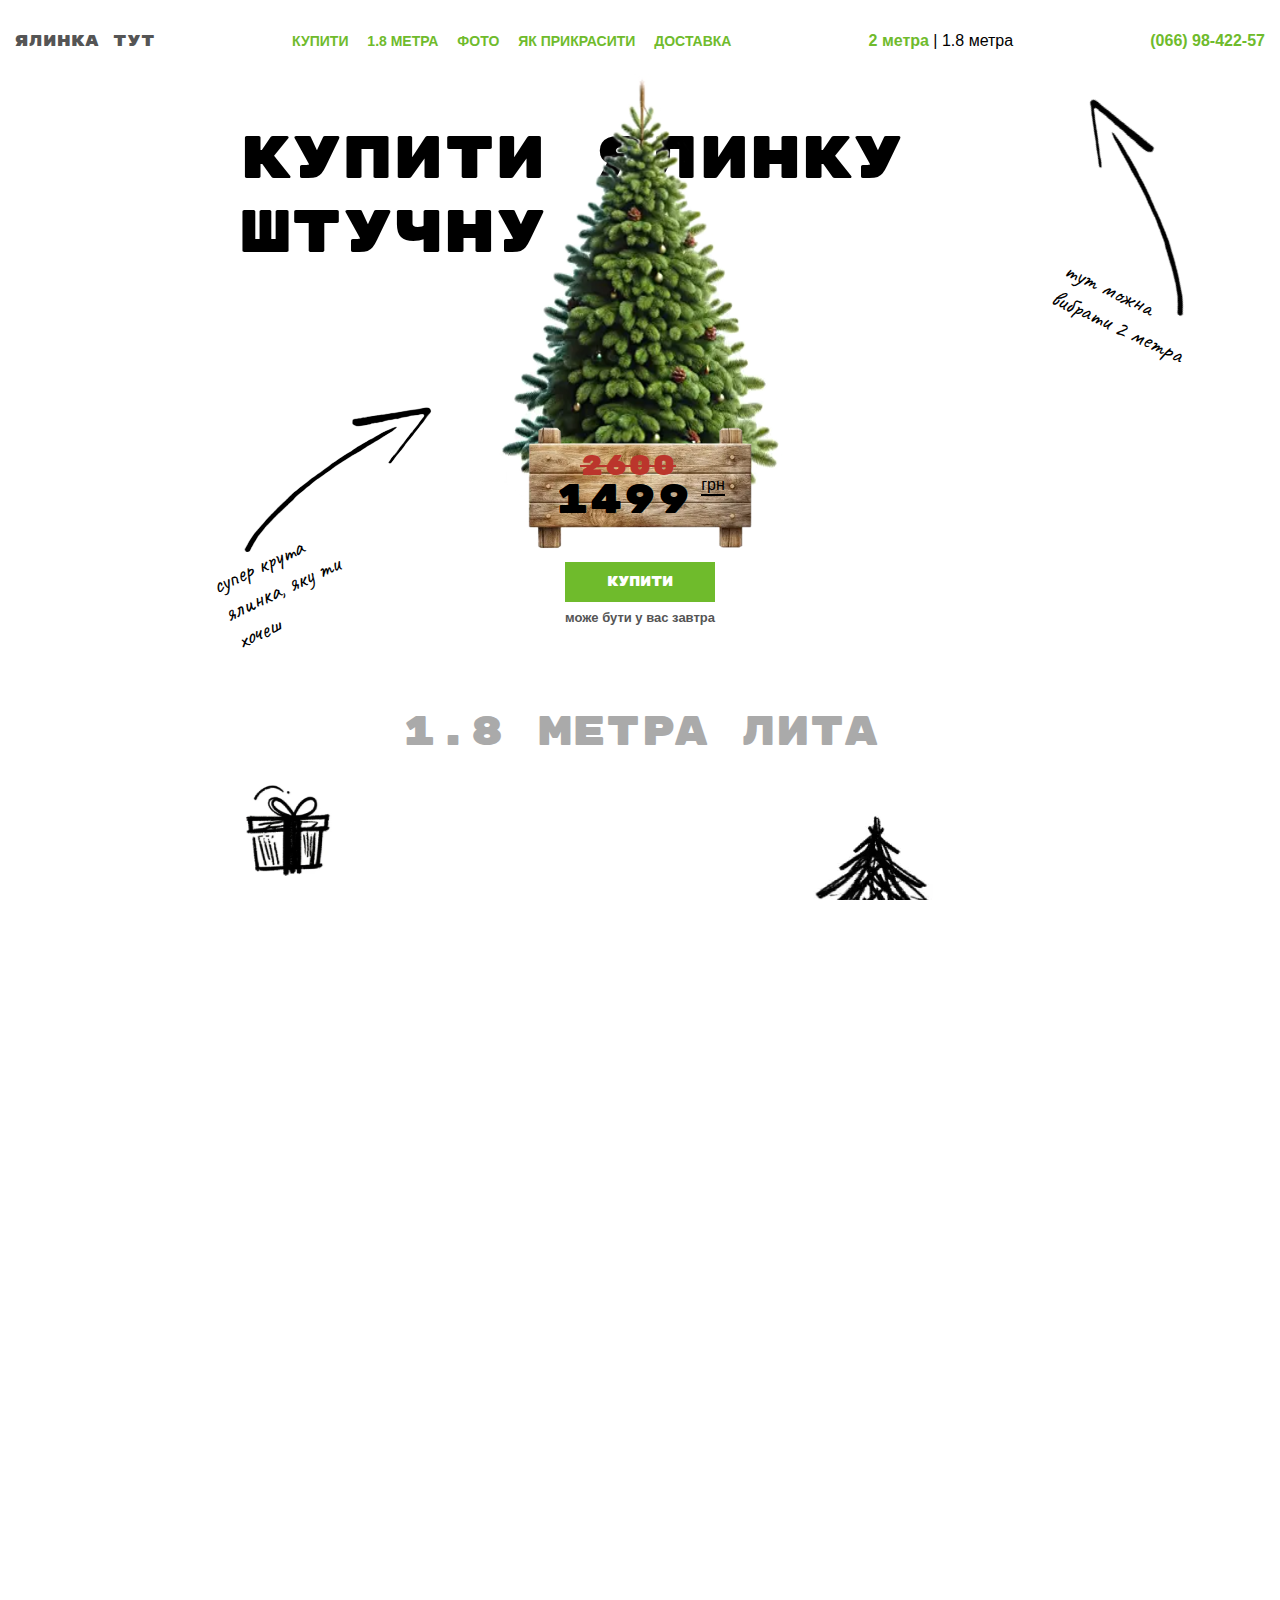
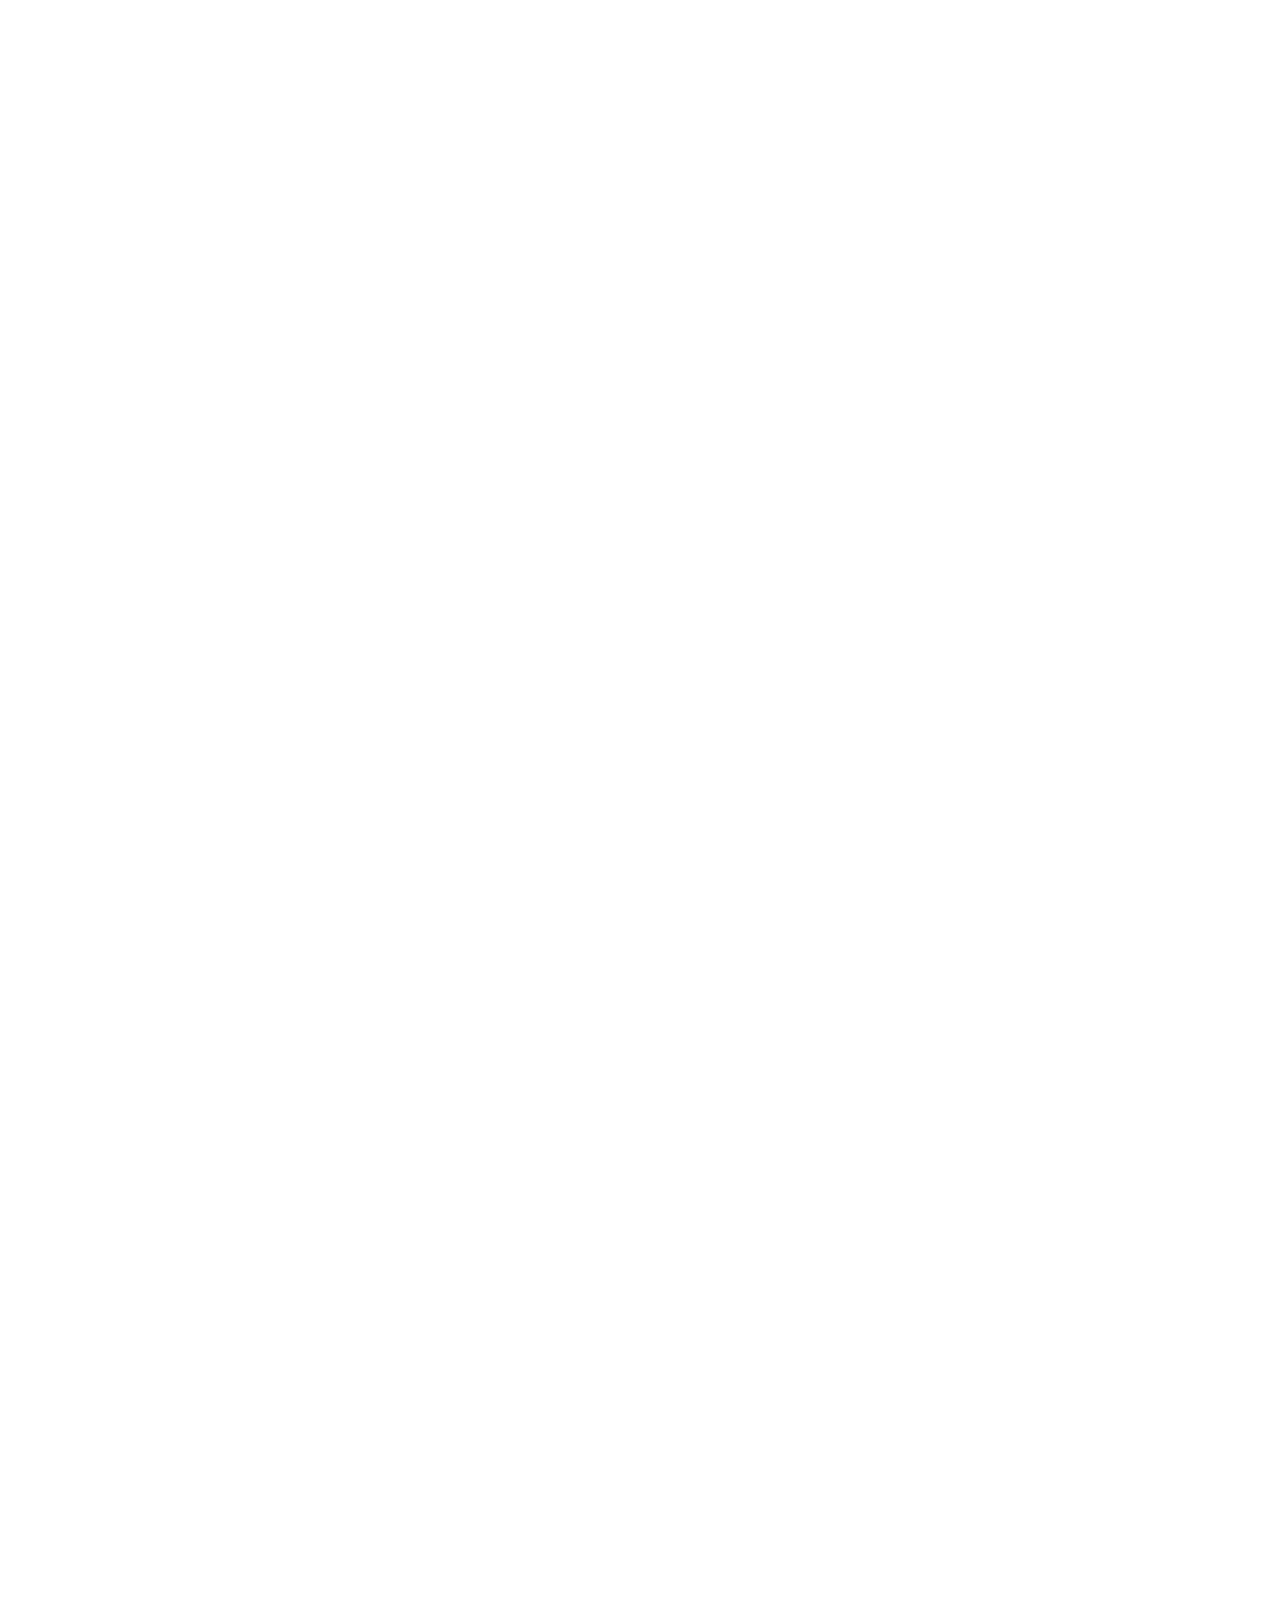
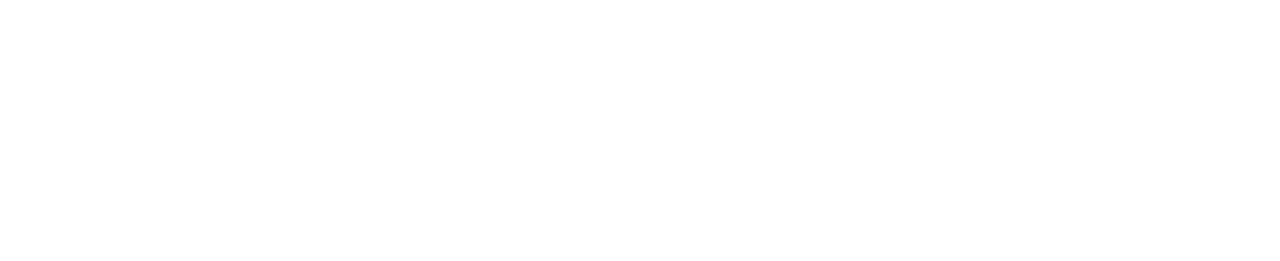
==== commit a87ac71d: "created outreach" ====
--- a/180sm.html
+++ b/180sm.html
@@ -239,6 +239,19 @@
                 <p>ми тебе не змушуємо, бо ти сам цього хочеш (:</p>
             </div>
         </section>
+        <section id="outreach">
+            <h2 class="outreach__title">ТАКОЖ КУПУЮТЬ</h2>
+            <div class="outreach__list">
+                <a href="https://monopolytut.com/" rel="dofollow" class="outreach__item">
+                    <img src="image/monopolytut_com.webp" width="164" height="200" loading="lazy" alt="монополія" />
+                    <span class="outreach__name">МОНОПОЛІЯ</span>
+                </a>
+                <a href="https://shahmatytut.com/" rel="dofollow" class="outreach__item">
+                    <img src="image/shahmatytut_com.webp" width="317" height="200" loading="lazy" alt="шахмати" />
+                    <span class="outreach__name">ШАХМАТИ</span>
+                </a>
+            </div>
+        </section>
     </main>
     <div id="modal">
         <div class="modal__content">
--- a/style.css
+++ b/style.css
@@ -1 +1 @@
-html,body{height:100%;margin:0;font-family:'Open Sans',sans-serif;scroll-behavior:smooth;overflow-x:hidden;cursor:url('cursor/default.png'),default}section{display:flex;flex-direction:column;align-items:center;padding:0 10px}a,button{text-decoration:none;font-weight:bold;color:#6fbb2c;cursor:url('cursor/pointer.png'),default}#preloader{position:fixed;top:0;left:0;width:100%;height:100%;display:flex;justify-content:center;align-items:center;font-family:monospace;font-weight:bold;font-size:16px;background-color:#FFF;color:#555;user-select:none;transition:opacity 1s ease,visibility 1s ease;visibility:visible;opacity:1;z-index:99}.preloader__hide{visibility:hidden!important;opacity:0!important}#header{margin:15px}#header .header__box{display:flex;justify-content:space-between;align-items:center}#header .logo{font-family:'Rubik Mono One',sans-serif;font-weight:400;font-size:16px;color:#555;user-select:none}#header .nav{font-size:14px}#header .nav .nav__item:not(:last-child){margin-right:15px}#header .phone{display:flex;flex-direction:column}#promo{position:relative}#promo .promo__title{max-width:800px;margin-bottom:-200px;font-family:'Rubik Mono One',sans-serif;font-weight:400;font-size:60px;word-break:break-word}#promo .promo__img{max-width:100%;max-height:442px}#promo .promo__price{display:flex;flex-direction:column;justify-content:center;align-items:center;width:230px;height:150px;margin-top:-100px;background-image:url('image/wood.webp');background-position:50%;background-size:contain;background-repeat:no-repeat;font-weight:bold;text-align:center}#promo .promo__price .price__old{margin-left:-24px;margin-bottom:-8px;font-family:'Rubik Mono One',sans-serif;font-weight:400;font-size:28px;text-decoration:line-through;color:#bb352c}#promo .promo__price .price__new{display:flex;align-items:flex-start}#promo .promo__price .price__new .price__amount{font-family:'Rubik Mono One',sans-serif;font-weight:400;font-size:40px}#promo .promo__price .price__new .price__currency{margin-left:10px;border-bottom:2px solid #000;font-weight:400}#promo .promo__advice{margin-top:8px;font-size:13px;font-weight:bold;color:#555}#promo .promo__air{position:absolute;top:50%;left:50%;font-family:'Caveat',cursive}#promo .promo__air p{width:150px;font-size:24px;transform:rotate(-25deg) translate(0,-50px)}#promo .air__left{transform:translate(-400px,50px)}#promo .air__right{top:0;transform:translate(400px,50px)}#promo .air__right img{transform:scaleX(-1);rotate:30deg}#promo .air__right p{transform:rotate(25deg) translate(0,-30px)}#about{position:relative;margin-top:50px}#about .about__title{font-family:'Rubik Mono One',sans-serif;font-weight:400;font-size:40px;color:#aaa}#about .about__box{display:flex;align-items:flex-end;max-width:800px}#about .about__content{margin-right:15px;z-index:2}#about .about__content h3{margin-bottom:10px;font-family:'Rubik Mono One',sans-serif;font-weight:400;font-size:18px;color:#555}#about .about__content p{margin-top:0;font-family:'Caveat',cursive;font-size:24px}#about .about__img{width:330px}#about .about__air{position:absolute;top:50%;left:50%;transform:translate(-50%,-50%);z-index:1}#about .about__air .air__gift{height:100px;transform:translate(-250px,-110px)}#about .about__air .air__deer{height:118px;transform:translate(-500px,175px)}#about .about__air .air__star{height:100px;transform:translate(400px,80px)}#photo{margin-top:50px}#photo .photo__title{font-family:'Rubik Mono One',sans-serif;font-weight:400;font-size:40px;color:#aaa}#photo .photo__box{display:flex}#photo .photo__list{position:relative;padding:0;width:170px;height:400px;list-style:none;overflow:hidden}#photo .photo__list img{width:170px}#photo .photo__list::after{content:'';position:absolute;bottom:0;left:0;width:100%;height:100px;background-image:linear-gradient(to top,#fff,transparent)}#photo .photo__frame{width:533px;margin:0 20px}#photo .photo__content h3{margin-bottom:10px;font-family:'Rubik Mono One',sans-serif;font-weight:400;font-size:18px;color:#555}#photo .photo__content ul{margin-top:0;padding:0;font-family:'Caveat',cursive;font-size:24px;list-style:none}#question{margin-top:50px}#question .question__title{font-family:'Rubik Mono One',sans-serif;font-weight:400;font-size:40px;color:#aaa}#question .question__list{display:flex;flex-wrap:wrap;justify-content:center;max-width:1200px}#question .question__list .question__item{position:relative;max-width:300px;margin-right:15px;margin-bottom:30px;padding-left:65px}#question .question__list .question__item dt{position:relative;margin-bottom:10px;font-family:'Rubik Mono One',sans-serif;font-weight:400;font-size:18px;color:#555;z-index:2}#question .question__list .question__item dd{position:relative;margin-top:0;padding:0;font-family:'Caveat',cursive;font-size:24px;list-style:none;z-index:2}#question .question__list .question__item img{position:absolute;left:0;top:40px;height:80px;z-index:1}#delivery{position:relative;margin-top:50px;padding-bottom:100px}#delivery .delivery__title{font-family:'Rubik Mono One',sans-serif;font-weight:400;font-size:40px;color:#aaa}#delivery .delivery__box{display:flex;justify-content:space-between;width:800px;margin-bottom:30px}#delivery .delivery__option{max-width:380px;font-family:'Caveat',cursive;font-size:24px}#delivery .delivery__option h3{margin-bottom:10px;font-family:'Rubik Mono One',sans-serif;font-weight:400;font-size:18px;color:#555}#delivery .delivery__option .delivery__img{height:40px}#delivery .delivery__option .delivery__img img{height:40px}#delivery .delivery__option .advice{display:flex;align-items:center;flex-wrap:wrap;font-size:18px;color:#555}#delivery .delivery__option .advice h6{margin:0 5px;font-size:18px}#delivery .delivery__air{position:absolute;top:50%;left:50%;font-family:'Caveat',cursive}#delivery .delivery__air p{width:150px;font-size:24px}#delivery .air__left{transform:translate(-400px,65px)}#delivery .air__left p{transform:rotate(-25deg) translate(-65px,-230px)}#delivery .air__left img{transform:scaleX(-1) rotate(210deg)}#delivery .air__right{top:0;transform:translate(200px,340px)}#delivery .air__right img{transform:rotate(210deg)}#delivery .air__right p{transform:rotate(25deg) translate(110px,-275px)}#modal{position:fixed;left:0;top:0;display:none;width:100%;height:100%;background-color:rgba(0,0,0,0.4);transition:opacity 1s ease;z-index:3}#modal .modal__content{display:flex;flex-direction:column;align-items:center;margin:auto;padding:20px;width:auto;background-color:#fefefe;border:1px solid #888;border-radius:15px;box-shadow:0 30px 15px -20px #333}#modal .modal__content .modal__title{margin-top:5px;font-family:'Rubik Mono One',sans-serif;font-weight:400;font-size:40px;color:#AAA}#modal .modal__content .modal__choice{display:flex;flex-direction:column;align-items:flex-end;width:200px;margin-right:15px}#modal .modal__content .modal__choice strong{margin:5px 0;font-family:'Rubik Mono One',sans-serif;font-weight:400;font-size:18px;color:#555}#modal .modal__content .modal__choice .choice__item{display:flex;align-items:center;margin-bottom:5px}#modal .modal__content .modal__choice .choice__item input[type="radio"]{display:none}#modal .modal__content .modal__choice .choice__item input[type="radio"]:checked+.radio__button .check{transform:translate(-50%,-50%) scale(1)}#modal .modal__content .modal__choice .choice__item .radio__button{width:20px;height:20px;margin-left:10px;border-radius:50%;background:#fff;border:2px solid #6fbb2c;display:inline-block;position:relative}#modal .modal__content .modal__choice .choice__item .radio__button .check{width:13px;height:13px;border-radius:50%;background:#6fbb2c;position:absolute;top:50%;left:50%;transform:translate(-50%,-50%) scale(0);transition:300ms transform ease-in-out}#modal .modal__content .modal__choice .choice__item label{display:flex;align-items:center;flex-wrap:wrap;font-size:18px;color:#555}#modal .modal__content .modal__choice .choice__item *{cursor:url('cursor/pointer.png'),default}#modal .modal__content .modal__contact{display:flex;flex-direction:column;align-items:center;width:230px}#modal .modal__content .modal__contact .contact__form{display:flex;flex-direction:column}#modal .modal__content .modal__contact .contact__form input{margin-top:5px;padding:12px 12px;font-size:16px;border:5px solid #c3c3c3;outline:0;cursor:url('cursor/pointer.png'),default}#modal .modal__content .modal__contact .contact__form input[type='submit']{padding:12px 20px;background:#6fbb2c;font-family:'Rubik Mono One',cursive;font-weight:400;color:#fff;outline:0;border:0}#modal .modal__content .modal__contact .contact__or{margin:15px 0}#modal .modal__content .modal__contact .contact__social{display:flex;justify-content:space-between;width:100%}#modal .modal__content .modal__contact .contact__social h4{margin:0;color:#6fbb2c;cursor:url('cursor/pointer.png'),default}.wrap{display:flex}.button__buy{width:150px;padding:12px 20px;background:#6fbb2c;font-family:'Rubik Mono One',cursive;font-weight:400;color:#fff;outline:0;border:0}img{-webkit-user-select:none;-moz-user-select:none;-ms-user-select:none;user-select:none;pointer-events:none}::selection{background-color:#AAA;color:#FFF}@media(max-width:862px){#header .logo{display:none}#header .nav{display:none}#promo .promo__title{font-size:42px;margin-bottom:-75px}#promo .promo__air{display:none}#about .about__box{flex-direction:column;align-items:center}#about .about__air{display:none}#photo .wrap{flex-direction:column;align-items:center}#photo .photo__list{display:flex;height:auto;width:auto}#delivery .delivery__box{flex-direction:column;align-items:center;width:auto;padding:10px}#delivery .delivery__air{display:none}#modal .modal__content{margin:30px;overflow-y:scroll}#modal .modal__content .modal__title{font-size:30px;text-align:center}#modal .modal__content .modal__box{flex-direction:column;align-items:flex-end}#modal .modal__content .modal__choice{margin-right:0}}+html,body{height:100%;margin:0;font-family:'Open Sans',sans-serif;scroll-behavior:smooth;overflow-x:hidden;cursor:url('cursor/default.png'),default}section{display:flex;flex-direction:column;align-items:center;padding:0 10px}a,button{text-decoration:none;font-weight:bold;color:#6fbb2c;cursor:url('cursor/pointer.png'),default}#preloader{position:fixed;top:0;left:0;width:100%;height:100%;display:flex;justify-content:center;align-items:center;font-family:monospace;font-weight:bold;font-size:16px;background-color:#FFF;color:#555;user-select:none;transition:opacity 1s ease,visibility 1s ease;visibility:visible;opacity:1;z-index:99}.preloader__hide{visibility:hidden!important;opacity:0!important}#header{margin:15px}#header .header__box{display:flex;justify-content:space-between;align-items:center}#header .logo{font-family:'Rubik Mono One',sans-serif;font-weight:400;font-size:16px;color:#555;user-select:none}#header .nav{font-size:14px}#header .nav .nav__item:not(:last-child){margin-right:15px}#header .phone{display:flex;flex-direction:column}#promo{position:relative}#promo .promo__title{max-width:800px;margin-bottom:-200px;font-family:'Rubik Mono One',sans-serif;font-weight:400;font-size:60px;word-break:break-word}#promo .promo__img{max-width:100%;max-height:442px}#promo .promo__price{display:flex;flex-direction:column;justify-content:center;align-items:center;width:230px;height:150px;margin-top:-100px;background-image:url('image/wood.webp');background-position:50%;background-size:contain;background-repeat:no-repeat;font-weight:bold;text-align:center}#promo .promo__price .price__old{margin-left:-24px;margin-bottom:-8px;font-family:'Rubik Mono One',sans-serif;font-weight:400;font-size:28px;text-decoration:line-through;color:#bb352c}#promo .promo__price .price__new{display:flex;align-items:flex-start}#promo .promo__price .price__new .price__amount{font-family:'Rubik Mono One',sans-serif;font-weight:400;font-size:40px}#promo .promo__price .price__new .price__currency{margin-left:10px;border-bottom:2px solid #000;font-weight:400}#promo .promo__advice{margin-top:8px;font-size:13px;font-weight:bold;color:#555}#promo .promo__air{position:absolute;top:50%;left:50%;font-family:'Caveat',cursive}#promo .promo__air p{width:150px;font-size:24px;transform:rotate(-25deg) translate(0,-50px)}#promo .air__left{transform:translate(-400px,50px)}#promo .air__right{top:0;transform:translate(400px,50px)}#promo .air__right img{transform:scaleX(-1);rotate:30deg}#promo .air__right p{transform:rotate(25deg) translate(0,-30px)}#about{position:relative;margin-top:50px}#about .about__title{font-family:'Rubik Mono One',sans-serif;font-weight:400;font-size:40px;color:#aaa}#about .about__box{display:flex;align-items:flex-end;max-width:800px}#about .about__content{margin-right:15px;z-index:2}#about .about__content h3{margin-bottom:10px;font-family:'Rubik Mono One',sans-serif;font-weight:400;font-size:18px;color:#555}#about .about__content p{margin-top:0;font-family:'Caveat',cursive;font-size:24px}#about .about__img{width:330px}#about .about__air{position:absolute;top:50%;left:50%;transform:translate(-50%,-50%);z-index:1}#about .about__air .air__gift{height:100px;transform:translate(-250px,-110px)}#about .about__air .air__deer{height:118px;transform:translate(-500px,175px)}#about .about__air .air__star{height:100px;transform:translate(400px,80px)}#photo{margin-top:50px}#photo .photo__title{font-family:'Rubik Mono One',sans-serif;font-weight:400;font-size:40px;color:#aaa}#photo .photo__box{display:flex}#photo .photo__list{position:relative;padding:0;width:170px;height:400px;list-style:none;overflow:hidden}#photo .photo__list img{width:170px}#photo .photo__list::after{content:'';position:absolute;bottom:0;left:0;width:100%;height:100px;background-image:linear-gradient(to top,#fff,transparent)}#photo .photo__frame{width:533px;margin:0 20px}#photo .photo__content h3{margin-bottom:10px;font-family:'Rubik Mono One',sans-serif;font-weight:400;font-size:18px;color:#555}#photo .photo__content ul{margin-top:0;padding:0;font-family:'Caveat',cursive;font-size:24px;list-style:none}#question{margin-top:50px}#question .question__title{font-family:'Rubik Mono One',sans-serif;font-weight:400;font-size:40px;color:#aaa}#question .question__list{display:flex;flex-wrap:wrap;justify-content:center;max-width:1200px}#question .question__list .question__item{position:relative;max-width:300px;margin-right:15px;margin-bottom:30px;padding-left:65px}#question .question__list .question__item dt{position:relative;margin-bottom:10px;font-family:'Rubik Mono One',sans-serif;font-weight:400;font-size:18px;color:#555;z-index:2}#question .question__list .question__item dd{position:relative;margin-top:0;padding:0;font-family:'Caveat',cursive;font-size:24px;list-style:none;z-index:2}#question .question__list .question__item img{position:absolute;left:0;top:40px;height:80px;z-index:1}#delivery{position:relative;margin-top:50px;padding-bottom:100px}#delivery .delivery__title{font-family:'Rubik Mono One',sans-serif;font-weight:400;font-size:40px;color:#aaa}#delivery .delivery__box{display:flex;justify-content:space-between;width:800px;margin-bottom:30px}#delivery .delivery__option{max-width:380px;font-family:'Caveat',cursive;font-size:24px}#delivery .delivery__option h3{margin-bottom:10px;font-family:'Rubik Mono One',sans-serif;font-weight:400;font-size:18px;color:#555}#delivery .delivery__option .delivery__img{height:40px}#delivery .delivery__option .delivery__img img{height:40px}#delivery .delivery__option .advice{display:flex;align-items:center;flex-wrap:wrap;font-size:18px;color:#555}#delivery .delivery__option .advice h6{margin:0 5px;font-size:18px}#delivery .delivery__air{position:absolute;top:50%;left:50%;font-family:'Caveat',cursive}#delivery .delivery__air p{width:150px;font-size:24px}#delivery .air__left{transform:translate(-400px,65px)}#delivery .air__left p{transform:rotate(-25deg) translate(-65px,-230px)}#delivery .air__left img{transform:scaleX(-1) rotate(210deg)}#delivery .air__right{top:0;transform:translate(200px,340px)}#delivery .air__right img{transform:rotate(210deg)}#delivery .air__right p{transform:rotate(25deg) translate(110px,-275px)}#outreach{margin-top:50px;padding-bottom:100px}#outreach .outreach__title{font-family:'Rubik Mono One',sans-serif;font-weight:400;font-size:40px;color:#aaa}#outreach .outreach__list{display:flex;justify-content:center;width:100%;overflow-x:auto}#outreach .outreach__list .outreach__item{display:flex;flex-direction:column;align-items:center;width:150px;margin:0 15px}#outreach .outreach__list .outreach__name{margin-top:20px;font-size:14px;text-align:center}#modal{position:fixed;left:0;top:0;display:none;width:100%;height:100%;background-color:rgba(0,0,0,0.4);transition:opacity 1s ease;z-index:3}#modal .modal__content{display:flex;flex-direction:column;align-items:center;margin:auto;padding:20px;width:auto;background-color:#fefefe;border:1px solid #888;border-radius:15px;box-shadow:0 30px 15px -20px #333}#modal .modal__content .modal__title{margin-top:5px;font-family:'Rubik Mono One',sans-serif;font-weight:400;font-size:40px;color:#AAA}#modal .modal__content .modal__choice{display:flex;flex-direction:column;align-items:flex-end;width:200px;margin-right:15px}#modal .modal__content .modal__choice strong{margin:5px 0;font-family:'Rubik Mono One',sans-serif;font-weight:400;font-size:18px;color:#555}#modal .modal__content .modal__choice .choice__item{display:flex;align-items:center;margin-bottom:5px}#modal .modal__content .modal__choice .choice__item input[type="radio"]{display:none}#modal .modal__content .modal__choice .choice__item input[type="radio"]:checked+.radio__button .check{transform:translate(-50%,-50%) scale(1)}#modal .modal__content .modal__choice .choice__item .radio__button{width:20px;height:20px;margin-left:10px;border-radius:50%;background:#fff;border:2px solid #6fbb2c;display:inline-block;position:relative}#modal .modal__content .modal__choice .choice__item .radio__button .check{width:13px;height:13px;border-radius:50%;background:#6fbb2c;position:absolute;top:50%;left:50%;transform:translate(-50%,-50%) scale(0);transition:300ms transform ease-in-out}#modal .modal__content .modal__choice .choice__item label{display:flex;align-items:center;flex-wrap:wrap;font-size:18px;color:#555}#modal .modal__content .modal__choice .choice__item *{cursor:url('cursor/pointer.png'),default}#modal .modal__content .modal__contact{display:flex;flex-direction:column;align-items:center;width:230px}#modal .modal__content .modal__contact .contact__form{display:flex;flex-direction:column}#modal .modal__content .modal__contact .contact__form input{margin-top:5px;padding:12px 12px;font-size:16px;border:5px solid #c3c3c3;outline:0;cursor:url('cursor/pointer.png'),default}#modal .modal__content .modal__contact .contact__form input[type='submit']{padding:12px 20px;background:#6fbb2c;font-family:'Rubik Mono One',cursive;font-weight:400;color:#fff;outline:0;border:0}#modal .modal__content .modal__contact .contact__or{margin:15px 0}#modal .modal__content .modal__contact .contact__social{display:flex;justify-content:space-between;width:100%}#modal .modal__content .modal__contact .contact__social h4{margin:0;color:#6fbb2c;cursor:url('cursor/pointer.png'),default}.wrap{display:flex}.button__buy{width:150px;padding:12px 20px;background:#6fbb2c;font-family:'Rubik Mono One',cursive;font-weight:400;color:#fff;outline:0;border:0}img{-webkit-user-select:none;-moz-user-select:none;-ms-user-select:none;user-select:none;pointer-events:none}::selection{background-color:#AAA;color:#FFF}@media(max-width:862px){#header .logo{display:none}#header .nav{display:none}#promo .promo__title{font-size:42px;margin-bottom:-75px}#promo .promo__air{display:none}#about .about__box{flex-direction:column;align-items:center}#about .about__air{display:none}#photo .wrap{flex-direction:column;align-items:center}#photo .photo__list{display:flex;height:auto;width:auto}#delivery .delivery__box{flex-direction:column;align-items:center;width:auto;padding:10px}#delivery .delivery__air{display:none}#outreach .outreach__list{justify-content:flex-start}#modal .modal__content{margin:30px;overflow-y:scroll}#modal .modal__content .modal__title{font-size:30px;text-align:center}#modal .modal__content .modal__box{flex-direction:column;align-items:flex-end}#modal .modal__content .modal__choice{margin-right:0}}